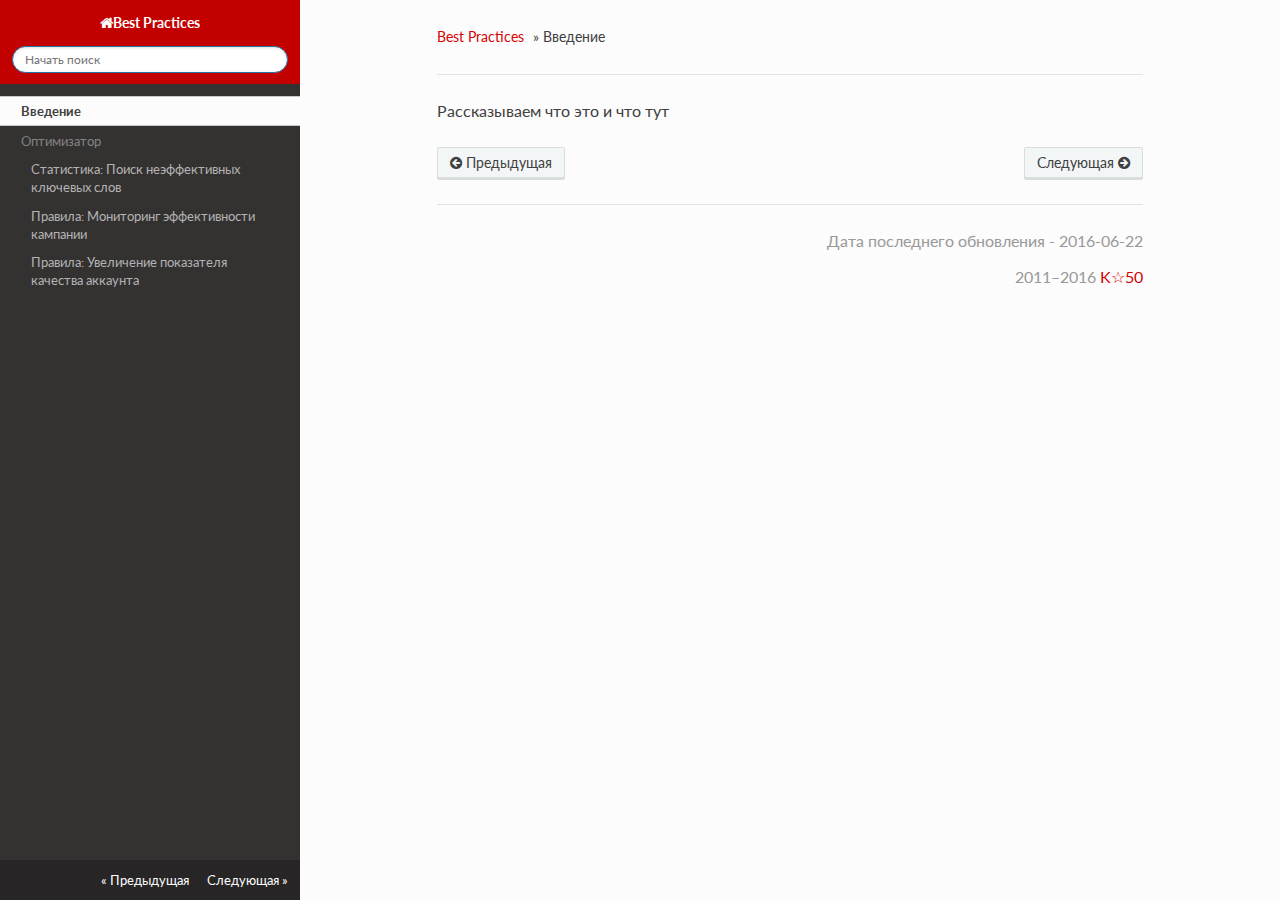
==== site/best-practices/index.html @ 992d9d50 "bp" ====
<!DOCTYPE html>
<!--[if IE 8]><html class="no-js lt-ie9" lang="en" > <![endif]-->
<!--[if gt IE 8]><!--> <html class="no-js" lang="en" > <!--<![endif]-->
<head>
  <meta name="google-site-verification" content="T2KxAX2AczTE-InwHcTK-odclFEfghlVAjvU1z3jCWg" />
  <meta name="theme-color" content="#c20000">
  <meta name="msapplication-navbutton-color" content="#c20000">
  <meta name="apple-mobile-web-app-status-bar-style" content="#c20000">
  <meta charset="utf-8">
  <meta name="viewport" content="width=device-width, initial-scale=1.0">
  
  <title>Best Practices - Введение</title>
  

  <link rel="shortcut icon" href="../img/favicon.ico">

  
  <link href='https://fonts.googleapis.com/css?family=Lato:400,700|Roboto+Slab:400,700|Inconsolata:400,700' rel='stylesheet' type='text/css'>

  <link rel="stylesheet" href="../css/theme.css" type="text/css" />
  <link rel="stylesheet" href="../css/theme_extra.css" type="text/css" />
  <link rel="stylesheet" href="../css/highlight.css">

  
  <script>
    // Current page data
    var mkdocs_page_name = "best-practices||Введение";
  </script>
  
  <script src="../js/jquery-2.1.1.min.js"></script>
  <script src="../js/modernizr-2.8.3.min.js"></script>
  <script type="text/javascript" src="../js/highlight.pack.js"></script>
  <script src="../js/theme.js"></script> 

 
</head>

<body class="wy-body-for-nav" role="document">
<noscript><iframe src="//www.googletagmanager.com/ns.html?id=GTM-TRCLJ2"
height="0" width="0" style="display:none;visibility:hidden"></iframe></noscript>
<script>(function(w,d,s,l,i){w[l]=w[l]||[];w[l].push({'gtm.start':
new Date().getTime(),event:'gtm.js'});var f=d.getElementsByTagName(s)[0],
j=d.createElement(s),dl=l!='dataLayer'?'&l='+l:'';j.async=true;j.src=
'//www.googletagmanager.com/gtm.js?id='+i+dl;f.parentNode.insertBefore(j,f);
})(window,document,'script','dataLayer','GTM-TRCLJ2');</script>
  <div class="wy-grid-for-nav">

    
    <nav data-toggle="wy-nav-shift" class="wy-nav-side stickynav">
      <div class="wy-side-nav-search">
        
           
           <a href="/best-practices/" class="icon icon-home">Best Practices</a>
           
        
        <div role="search">
  <form id ="rtd-search-form" class="wy-form" action="../search.html" method="get">
    <input type="text" name="q" placeholder="Начать поиск" />
  </form>
</div>
      </div>

      <div class="wy-menu wy-menu-vertical" data-spy="affix" role="navigation" aria-label="main navigation">
        <ul class="current">
          
            <li>


<li>
          
            <li>


<li>
          
            <li>


<li>
          
            <li>


<li>
          
            <li>


<li>
          
            <li>


<li>
          
            <li>


<li>
          
            <li>


<li>
          
            <li>


<li>
          
            <li>


<li>
          
            <li>


<li>
          
            <li>


<li>
          
            <li>


<li>
          
            <li>


<li>
          
            <li>


<li>
          
            <li>


<li>
          
            <li>


<li>
          
            <li>


<li>
          
            <li>


<li>
          
            <li>


<li>
          
            <li>


<li>
          
            <li>


<li>
          
            <li>


<li>
          
            <li>



    <li class="toctree-l1 current">

        <a class="current" href="./">Введение</a>
        
            <ul>
            
            </ul>
        
    </li>


<li>
          
            <li>



    <ul class="subnav">
    <li><span>Оптимизатор</span></li>

        
            



    <li class="toctree-l1 ">

        <a class="" href="optimisator/neeffektivnye-klyuchevye-slova/">Статистика: Поиск неэффективных ключевых слов</a>
        
    </li>



        
            



    <li class="toctree-l1 ">

        <a class="" href="optimisator/monitoring-effektivnosti/">Правила: Мониторинг эффективности кампании</a>
        
    </li>



        
            



    <li class="toctree-l1 ">

        <a class="" href="optimisator/uvelicheniya-pk-akkaunta/">Правила: Увеличение показателя качества аккаунта</a>
        
    </li>



        
    </ul>


<li>
          
        </ul>
      </div>
      &nbsp;
    </nav>

    <section data-toggle="wy-nav-shift" class="wy-nav-content-wrap">

      
      <nav class="wy-nav-top" role="navigation" aria-label="top navigation">
        <i data-toggle="wy-nav-top" class="fa fa-bars"></i>
        
          
          <a href="/best-practices/">Best Practices</a>
          
        
      </nav>

      
      <div class="wy-nav-content">
        <div class="rst-content">
          <div role="navigation" aria-label="breadcrumbs navigation">
  <ul class="wy-breadcrumbs">
    
      
      <li><a href="/best-practices/">Best Practices</a> &raquo;</li>
      
    
    
      
    
    <li>Введение</li>
    <li class="wy-breadcrumbs-aside">
      
    </li>
  </ul>
  <hr/>
</div>
          <div role="main">
            <div class="section">
              
                <p>Рассказываем что это и что тут</p>
              
            </div>
          </div>
          <footer>
  
    <div class="rst-footer-buttons" role="navigation" aria-label="footer navigation">
      
        <a href="optimisator/neeffektivnye-klyuchevye-slova/" class="btn btn-neutral float-right" title="Статистика: Поиск неэффективных ключевых слов"/>Следующая <span class="icon icon-circle-arrow-right"></span></a>
      
      
        <a href="../generator/faq/" class="btn btn-neutral" title="Часто задаваемые вопросы"><span class="icon icon-circle-arrow-left"></span> Предыдущая</a>
      
    </div>
  

  <hr/>

  <div role="contentinfo" class="contentinfo">
    <!-- Copyright etc -->
    <p>Дата последнего обновления - 2016-06-22</p>
    <p>2011–2016 <a href="http://k50.ru" target="_blank">K☆50</a></p>
  </div>

</footer>
	  
        </div>
      </div>

    </section>

  </div>

<div class="rst-versions" role="note" style="cursor: pointer">
    <span class="rst-current-version" data-toggle="rst-current-version">
      
      
        <span><a href="../generator/faq/" style="color: #fcfcfc;">&laquo; Предыдущая</a></span>
      
      
        <span style="margin-left: 15px"><a href="optimisator/neeffektivnye-klyuchevye-slova/" style="color: #fcfcfc">Следующая &raquo;</a></span>
      
    </span>
</div>

</body>
</html>
---- site/css/theme.css ----
/*
 * This file is copied from the upstream ReadTheDocs Sphinx
 * theme. To aid upgradability this file should *not* be edited.
 * modifications we need should be included in theme_extra.css.
 *
 * https://github.com/rtfd/readthedocs.org/blob/master/media/css/sphinx_rtd_theme.css
 */

*{-webkit-box-sizing:border-box;-moz-box-sizing:border-box;box-sizing:border-box}article,aside,details,figcaption,figure,footer,header,hgroup,nav,section{display:block}audio,canvas,video{display:inline-block;*display:inline;*zoom:1}audio:not([controls]){display:none}[hidden]{display:none}*{-webkit-box-sizing:border-box;-moz-box-sizing:border-box;box-sizing:border-box}html{font-size:100%;-webkit-text-size-adjust:100%;-ms-text-size-adjust:100%}body{margin:0}a:hover,a:active{outline:0}abbr[title]{border-bottom:1px dotted}b,strong{font-weight:bold}blockquote{margin:0}dfn{font-style:italic}ins{background:#ff9;color:#000;text-decoration:none}mark{background:#ff0;color:#000;font-style:italic;font-weight:bold}pre,code,.rst-content tt,kbd,samp{font-family:monospace,serif;_font-family:"courier new",monospace;font-size:1em}pre{white-space:pre}q{quotes:none}q:before,q:after{content:"";content:none}small{font-size:85%}sub,sup{font-size:75%;line-height:0;position:relative;vertical-align:baseline}sup{top:-0.5em}sub{bottom:-0.25em}ul,ol,dl{margin:0;padding:0;list-style:none;list-style-image:none}li{list-style:none}dd{margin:0}img{border:0;-ms-interpolation-mode:bicubic;vertical-align:middle;max-width:100%}svg:not(:root){overflow:hidden}figure{margin:0}form{margin:0}fieldset{border:0;margin:0;padding:0}label{cursor:pointer}legend{border:0;*margin-left:-7px;padding:0;white-space:normal}button,input,select,textarea{font-size:100%;margin:0;vertical-align:baseline;*vertical-align:middle}button,input{line-height:normal}button,input[type="button"],input[type="reset"],input[type="submit"]{cursor:pointer;-webkit-appearance:button;*overflow:visible}button[disabled],input[disabled]{cursor:default}input[type="checkbox"],input[type="radio"]{box-sizing:border-box;padding:0;*width:13px;*height:13px}input[type="search"]{-webkit-appearance:textfield;-moz-box-sizing:content-box;-webkit-box-sizing:content-box;box-sizing:content-box}input[type="search"]::-webkit-search-decoration,input[type="search"]::-webkit-search-cancel-button{-webkit-appearance:none}button::-moz-focus-inner,input::-moz-focus-inner{border:0;padding:0}textarea{overflow:auto;vertical-align:top;resize:vertical}table{border-collapse:collapse;border-spacing:0}td{vertical-align:top}.chromeframe{margin:0.2em 0;background:#ccc;color:#000;padding:0.2em 0}.ir{display:block;border:0;text-indent:-999em;overflow:hidden;background-color:transparent;background-repeat:no-repeat;text-align:left;direction:ltr;*line-height:0}.ir br{display:none}.hidden{display:none !important;visibility:hidden}.visuallyhidden{border:0;clip:rect(0 0 0 0);height:1px;margin:-1px;overflow:hidden;padding:0;position:absolute;width:1px}.visuallyhidden.focusable:active,.visuallyhidden.focusable:focus{clip:auto;height:auto;margin:0;overflow:visible;position:static;width:auto}.invisible{visibility:hidden}.relative{position:relative}big,small{font-size:100%}@media print{html,body,section{background:none !important}*{box-shadow:none !important;text-shadow:none !important;filter:none !important;-ms-filter:none !important}a,a:visited{text-decoration:underline}.ir a:after,a[href^="javascript:"]:after,a[href^="#"]:after{content:""}pre,blockquote{page-break-inside:avoid}thead{display:table-header-group}tr,img{page-break-inside:avoid}img{max-width:100% !important}@page{margin:0.5cm}p,h2,h3{orphans:3;widows:3}h2,h3{page-break-after:avoid}}.fa:before,.rst-content .admonition-title:before,.rst-content h1 .headerlink:before,.rst-content h2 .headerlink:before,.rst-content h3 .headerlink:before,.rst-content h4 .headerlink:before,.rst-content h5 .headerlink:before,.rst-content h6 .headerlink:before,.rst-content dl dt .headerlink:before,.icon:before,.wy-dropdown .caret:before,.wy-inline-validate.wy-inline-validate-success .wy-input-context:before,.wy-inline-validate.wy-inline-validate-danger .wy-input-context:before,.wy-inline-validate.wy-inline-validate-warning .wy-input-context:before,.wy-inline-validate.wy-inline-validate-info .wy-input-context:before,.wy-alert,.rst-content .note,.rst-content .attention,.rst-content .caution,.rst-content .danger,.rst-content .error,.rst-content .hint,.rst-content .important,.rst-content .tip,.rst-content .warning,.rst-content .seealso,.rst-content .admonition-todo,.btn,input[type="text"],input[type="password"],input[type="email"],input[type="url"],input[type="date"],input[type="month"],input[type="time"],input[type="datetime"],input[type="datetime-local"],input[type="week"],input[type="number"],input[type="search"],input[type="tel"],input[type="color"],select,textarea,.wy-menu-vertical li.on a,.wy-menu-vertical li.current>a,.wy-side-nav-search>a,.wy-side-nav-search .wy-dropdown>a,.wy-nav-top a{-webkit-font-smoothing:antialiased}.clearfix{*zoom:1}.clearfix:before,.clearfix:after{display:table;content:""}.clearfix:after{clear:both}/*!
 *  Font Awesome 4.1.0 by @davegandy - http://fontawesome.io - @fontawesome
 *  License - http://fontawesome.io/license (Font: SIL OFL 1.1, CSS: MIT License)
 */@font-face{font-family:'FontAwesome';src:url("../fonts/fontawesome-webfont.eot?v=4.1.0");src:url("../fonts/fontawesome-webfont.eot?#iefix&v=4.1.0") format("embedded-opentype"),url("../fonts/fontawesome-webfont.woff?v=4.1.0") format("woff"),url("../fonts/fontawesome-webfont.ttf?v=4.1.0") format("truetype"),url("../fonts/fontawesome-webfont.svg?v=4.1.0#fontawesomeregular") format("svg");font-weight:normal;font-style:normal}.fa,.rst-content .admonition-title,.rst-content h1 .headerlink,.rst-content h2 .headerlink,.rst-content h3 .headerlink,.rst-content h4 .headerlink,.rst-content h5 .headerlink,.rst-content h6 .headerlink,.rst-content dl dt .headerlink,.icon{display:inline-block;font-family:FontAwesome;font-style:normal;font-weight:normal;line-height:1;-webkit-font-smoothing:antialiased;-moz-osx-font-smoothing:grayscale}.fa-lg{font-size:1.33333em;line-height:0.75em;vertical-align:-15%}.fa-2x{font-size:2em}.fa-3x{font-size:3em}.fa-4x{font-size:4em}.fa-5x{font-size:5em}.fa-fw{width:1.28571em;text-align:center}.fa-ul{padding-left:0;margin-left:2.14286em;list-style-type:none}.fa-ul>li{position:relative}.fa-li{position:absolute;left:-2.14286em;width:2.14286em;top:0.14286em;text-align:center}.fa-li.fa-lg{left:-1.85714em}.fa-border{padding:.2em .25em .15em;border:solid 0.08em #eee;border-radius:.1em}.pull-right{float:right}.pull-left{float:left}.fa.pull-left,.rst-content .pull-left.admonition-title,.rst-content h1 .pull-left.headerlink,.rst-content h2 .pull-left.headerlink,.rst-content h3 .pull-left.headerlink,.rst-content h4 .pull-left.headerlink,.rst-content h5 .pull-left.headerlink,.rst-content h6 .pull-left.headerlink,.rst-content dl dt .pull-left.headerlink,.pull-left.icon{margin-right:.3em}.fa.pull-right,.rst-content .pull-right.admonition-title,.rst-content h1 .pull-right.headerlink,.rst-content h2 .pull-right.headerlink,.rst-content h3 .pull-right.headerlink,.rst-content h4 .pull-right.headerlink,.rst-content h5 .pull-right.headerlink,.rst-content h6 .pull-right.headerlink,.rst-content dl dt .pull-right.headerlink,.pull-right.icon{margin-left:.3em}.fa-spin{-webkit-animation:spin 2s infinite linear;-moz-animation:spin 2s infinite linear;-o-animation:spin 2s infinite linear;animation:spin 2s infinite linear}@-moz-keyframes spin{0%{-moz-transform:rotate(0deg)}100%{-moz-transform:rotate(359deg)}}@-webkit-keyframes spin{0%{-webkit-transform:rotate(0deg)}100%{-webkit-transform:rotate(359deg)}}@-o-keyframes spin{0%{-o-transform:rotate(0deg)}100%{-o-transform:rotate(359deg)}}@keyframes spin{0%{-webkit-transform:rotate(0deg);transform:rotate(0deg)}100%{-webkit-transform:rotate(359deg);transform:rotate(359deg)}}.fa-rotate-90{filter:progid:DXImageTransform.Microsoft.BasicImage(rotation=1);-webkit-transform:rotate(90deg);-moz-transform:rotate(90deg);-ms-transform:rotate(90deg);-o-transform:rotate(90deg);transform:rotate(90deg)}.fa-rotate-180{filter:progid:DXImageTransform.Microsoft.BasicImage(rotation=2);-webkit-transform:rotate(180deg);-moz-transform:rotate(180deg);-ms-transform:rotate(180deg);-o-transform:rotate(180deg);transform:rotate(180deg)}.fa-rotate-270{filter:progid:DXImageTransform.Microsoft.BasicImage(rotation=3);-webkit-transform:rotate(270deg);-moz-transform:rotate(270deg);-ms-transform:rotate(270deg);-o-transform:rotate(270deg);transform:rotate(270deg)}.fa-flip-horizontal{filter:progid:DXImageTransform.Microsoft.BasicImage(rotation=0);-webkit-transform:scale(-1, 1);-moz-transform:scale(-1, 1);-ms-transform:scale(-1, 1);-o-transform:scale(-1, 1);transform:scale(-1, 1)}.fa-flip-vertical{filter:progid:DXImageTransform.Microsoft.BasicImage(rotation=2);-webkit-transform:scale(1, -1);-moz-transform:scale(1, -1);-ms-transform:scale(1, -1);-o-transform:scale(1, -1);transform:scale(1, -1)}.fa-stack{position:relative;display:inline-block;width:2em;height:2em;line-height:2em;vertical-align:middle}.fa-stack-1x,.fa-stack-2x{position:absolute;left:0;width:100%;text-align:center}.fa-stack-1x{line-height:inherit}.fa-stack-2x{font-size:2em}.fa-inverse{color:#fff}.fa-glass:before{content:""}.fa-music:before{content:""}.fa-search:before,.icon-search:before{content:""}.fa-envelope-o:before{content:""}.fa-heart:before{content:""}.fa-star:before{content:""}.fa-star-o:before{content:""}.fa-user:before{content:""}.fa-film:before{content:""}.fa-th-large:before{content:""}.fa-th:before{content:""}.fa-th-list:before{content:""}.fa-check:before{content:""}.fa-times:before{content:""}.fa-search-plus:before{content:""}.fa-search-minus:before{content:""}.fa-power-off:before{content:""}.fa-signal:before{content:""}.fa-gear:before,.fa-cog:before{content:""}.fa-trash-o:before{content:""}.fa-home:before,.icon-home:before{content:""}.fa-file-o:before{content:""}.fa-clock-o:before{content:""}.fa-road:before{content:""}.fa-download:before{content:""}.fa-arrow-circle-o-down:before{content:""}.fa-arrow-circle-o-up:before{content:""}.fa-inbox:before{content:""}.fa-play-circle-o:before{content:""}.fa-rotate-right:before,.fa-repeat:before{content:""}.fa-refresh:before{content:""}.fa-list-alt:before{content:""}.fa-lock:before{content:""}.fa-flag:before{content:""}.fa-headphones:before{content:""}.fa-volume-off:before{content:""}.fa-volume-down:before{content:""}.fa-volume-up:before{content:""}.fa-qrcode:before{content:""}.fa-barcode:before{content:""}.fa-tag:before{content:""}.fa-tags:before{content:""}.fa-book:before,.icon-book:before{content:""}.fa-bookmark:before{content:""}.fa-print:before{content:""}.fa-camera:before{content:""}.fa-font:before{content:""}.fa-bold:before{content:""}.fa-italic:before{content:""}.fa-text-height:before{content:""}.fa-text-width:before{content:""}.fa-align-left:before{content:""}.fa-align-center:before{content:""}.fa-align-right:before{content:""}.fa-align-justify:before{content:""}.fa-list:before{content:""}.fa-dedent:before,.fa-outdent:before{content:""}.fa-indent:before{content:""}.fa-video-camera:before{content:""}.fa-photo:before,.fa-image:before,.fa-picture-o:before{content:""}.fa-pencil:before{content:""}.fa-map-marker:before{content:""}.fa-adjust:before{content:""}.fa-tint:before{content:""}.fa-edit:before,.fa-pencil-square-o:before{content:""}.fa-share-square-o:before{content:""}.fa-check-square-o:before{content:""}.fa-arrows:before{content:""}.fa-step-backward:before{content:""}.fa-fast-backward:before{content:""}.fa-backward:before{content:""}.fa-play:before{content:""}.fa-pause:before{content:""}.fa-stop:before{content:""}.fa-forward:before{content:""}.fa-fast-forward:before{content:""}.fa-step-forward:before{content:""}.fa-eject:before{content:""}.fa-chevron-left:before{content:""}.fa-chevron-right:before{content:""}.fa-plus-circle:before{content:""}.fa-minus-circle:before{content:""}.fa-times-circle:before,.wy-inline-validate.wy-inline-validate-danger .wy-input-context:before{content:""}.fa-check-circle:before,.wy-inline-validate.wy-inline-validate-success .wy-input-context:before{content:""}.fa-question-circle:before{content:""}.fa-info-circle:before{content:""}.fa-crosshairs:before{content:""}.fa-times-circle-o:before{content:""}.fa-check-circle-o:before{content:""}.fa-ban:before{content:""}.fa-arrow-left:before{content:""}.fa-arrow-right:before{content:""}.fa-arrow-up:before{content:""}.fa-arrow-down:before{content:""}.fa-mail-forward:before,.fa-share:before{content:""}.fa-expand:before{content:""}.fa-compress:before{content:""}.fa-plus:before{content:""}.fa-minus:before{content:""}.fa-asterisk:before{content:""}.fa-exclamation-circle:before,.wy-inline-validate.wy-inline-validate-warning .wy-input-context:before,.wy-inline-validate.wy-inline-validate-info .wy-input-context:before,.rst-content .admonition-title:before{content:""}.fa-gift:before{content:""}.fa-leaf:before{content:""}.fa-fire:before,.icon-fire:before{content:""}.fa-eye:before{content:""}.fa-eye-slash:before{content:""}.fa-warning:before,.fa-exclamation-triangle:before{content:""}.fa-plane:before{content:""}.fa-calendar:before{content:""}.fa-random:before{content:""}.fa-comment:before{content:""}.fa-magnet:before{content:""}.fa-chevron-up:before{content:""}.fa-chevron-down:before{content:""}.fa-retweet:before{content:""}.fa-shopping-cart:before{content:""}.fa-folder:before{content:""}.fa-folder-open:before{content:""}.fa-arrows-v:before{content:""}.fa-arrows-h:before{content:""}.fa-bar-chart-o:before{content:""}.fa-twitter-square:before{content:""}.fa-facebook-square:before{content:""}.fa-camera-retro:before{content:""}.fa-key:before{content:""}.fa-gears:before,.fa-cogs:before{content:""}.fa-comments:before{content:""}.fa-thumbs-o-up:before{content:""}.fa-thumbs-o-down:before{content:""}.fa-star-half:before{content:""}.fa-heart-o:before{content:""}.fa-sign-out:before{content:""}.fa-linkedin-square:before{content:""}.fa-thumb-tack:before{content:""}.fa-external-link:before{content:""}.fa-sign-in:before{content:""}.fa-trophy:before{content:""}.fa-github-square:before{content:""}.fa-upload:before{content:""}.fa-lemon-o:before{content:""}.fa-phone:before{content:""}.fa-square-o:before{content:""}.fa-bookmark-o:before{content:""}.fa-phone-square:before{content:""}.fa-twitter:before{content:""}.fa-facebook:before{content:""}.fa-github:before,.icon-github:before{content:""}.fa-unlock:before{content:""}.fa-credit-card:before{content:""}.fa-rss:before{content:""}.fa-hdd-o:before{content:""}.fa-bullhorn:before{content:""}.fa-bell:before{content:""}.fa-certificate:before{content:""}.fa-hand-o-right:before{content:""}.fa-hand-o-left:before{content:""}.fa-hand-o-up:before{content:""}.fa-hand-o-down:before{content:""}.fa-arrow-circle-left:before,.icon-circle-arrow-left:before{content:""}.fa-arrow-circle-right:before,.icon-circle-arrow-right:before{content:""}.fa-arrow-circle-up:before{content:""}.fa-arrow-circle-down:before{content:""}.fa-globe:before{content:""}.fa-wrench:before{content:""}.fa-tasks:before{content:""}.fa-filter:before{content:""}.fa-briefcase:before{content:""}.fa-arrows-alt:before{content:""}.fa-group:before,.fa-users:before{content:""}.fa-chain:before,.fa-link:before,.icon-link:before{content:""}.fa-cloud:before{content:""}.fa-flask:before{content:""}.fa-cut:before,.fa-scissors:before{content:""}.fa-copy:before,.fa-files-o:before{content:""}.fa-paperclip:before{content:""}.fa-save:before,.fa-floppy-o:before{content:""}.fa-square:before{content:""}.fa-navicon:before,.fa-reorder:before,.fa-bars:before{content:""}.fa-list-ul:before{content:""}.fa-list-ol:before{content:""}.fa-strikethrough:before{content:""}.fa-underline:before{content:""}.fa-table:before{content:""}.fa-magic:before{content:""}.fa-truck:before{content:""}.fa-pinterest:before{content:""}.fa-pinterest-square:before{content:""}.fa-google-plus-square:before{content:""}.fa-google-plus:before{content:""}.fa-money:before{content:""}.fa-caret-down:before,.wy-dropdown .caret:before,.icon-caret-down:before{content:""}.fa-caret-up:before{content:""}.fa-caret-left:before{content:""}.fa-caret-right:before{content:""}.fa-columns:before{content:""}.fa-unsorted:before,.fa-sort:before{content:""}.fa-sort-down:before,.fa-sort-desc:before{content:""}.fa-sort-up:before,.fa-sort-asc:before{content:""}.fa-envelope:before{content:""}.fa-linkedin:before{content:""}.fa-rotate-left:before,.fa-undo:before{content:""}.fa-legal:before,.fa-gavel:before{content:""}.fa-dashboard:before,.fa-tachometer:before{content:""}.fa-comment-o:before{content:""}.fa-comments-o:before{content:""}.fa-flash:before,.fa-bolt:before{content:""}.fa-sitemap:before{content:""}.fa-umbrella:before{content:""}.fa-paste:before,.fa-clipboard:before{content:""}.fa-lightbulb-o:before{content:""}.fa-exchange:before{content:""}.fa-cloud-download:before{content:""}.fa-cloud-upload:before{content:""}.fa-user-md:before{content:""}.fa-stethoscope:before{content:""}.fa-suitcase:before{content:""}.fa-bell-o:before{content:""}.fa-coffee:before{content:""}.fa-cutlery:before{content:""}.fa-file-text-o:before{content:""}.fa-building-o:before{content:""}.fa-hospital-o:before{content:""}.fa-ambulance:before{content:""}.fa-medkit:before{content:""}.fa-fighter-jet:before{content:""}.fa-beer:before{content:""}.fa-h-square:before{content:""}.fa-plus-square:before{content:""}.fa-angle-double-left:before{content:""}.fa-angle-double-right:before{content:""}.fa-angle-double-up:before{content:""}.fa-angle-double-down:before{content:""}.fa-angle-left:before{content:""}.fa-angle-right:before{content:""}.fa-angle-up:before{content:""}.fa-angle-down:before{content:""}.fa-desktop:before{content:""}.fa-laptop:before{content:""}.fa-tablet:before{content:""}.fa-mobile-phone:before,.fa-mobile:before{content:""}.fa-circle-o:before{content:""}.fa-quote-left:before{content:""}.fa-quote-right:before{content:""}.fa-spinner:before{content:""}.fa-circle:before{content:""}.fa-mail-reply:before,.fa-reply:before{content:""}.fa-github-alt:before{content:""}.fa-folder-o:before{content:""}.fa-folder-open-o:before{content:""}.fa-smile-o:before{content:""}.fa-frown-o:before{content:""}.fa-meh-o:before{content:""}.fa-gamepad:before{content:""}.fa-keyboard-o:before{content:""}.fa-flag-o:before{content:""}.fa-flag-checkered:before{content:""}.fa-terminal:before{content:""}.fa-code:before{content:""}.fa-mail-reply-all:before,.fa-reply-all:before{content:""}.fa-star-half-empty:before,.fa-star-half-full:before,.fa-star-half-o:before{content:""}.fa-location-arrow:before{content:""}.fa-crop:before{content:""}.fa-code-fork:before{content:""}.fa-unlink:before,.fa-chain-broken:before{content:""}.fa-question:before{content:""}.fa-info:before{content:""}.fa-exclamation:before{content:""}.fa-superscript:before{content:""}.fa-subscript:before{content:""}.fa-eraser:before{content:""}.fa-puzzle-piece:before{content:""}.fa-microphone:before{content:""}.fa-microphone-slash:before{content:""}.fa-shield:before{content:""}.fa-calendar-o:before{content:""}.fa-fire-extinguisher:before{content:""}.fa-rocket:before{content:""}.fa-maxcdn:before{content:""}.fa-chevron-circle-left:before{content:""}.fa-chevron-circle-right:before{content:""}.fa-chevron-circle-up:before{content:""}.fa-chevron-circle-down:before{content:""}.fa-html5:before{content:""}.fa-css3:before{content:""}.fa-anchor:before{content:""}.fa-unlock-alt:before{content:""}.fa-bullseye:before{content:""}.fa-ellipsis-h:before{content:""}.fa-ellipsis-v:before{content:""}.fa-rss-square:before{content:""}.fa-play-circle:before{content:""}.fa-ticket:before{content:""}.fa-minus-square:before{content:""}.fa-minus-square-o:before{content:""}.fa-level-up:before{content:""}.fa-level-down:before{content:""}.fa-check-square:before{content:""}.fa-pencil-square:before{content:""}.fa-external-link-square:before{content:""}.fa-share-square:before{content:""}.fa-compass:before{content:""}.fa-toggle-down:before,.fa-caret-square-o-down:before{content:""}.fa-toggle-up:before,.fa-caret-square-o-up:before{content:""}.fa-toggle-right:before,.fa-caret-square-o-right:before{content:""}.fa-euro:before,.fa-eur:before{content:""}.fa-gbp:before{content:""}.fa-dollar:before,.fa-usd:before{content:""}.fa-rupee:before,.fa-inr:before{content:""}.fa-cny:before,.fa-rmb:before,.fa-yen:before,.fa-jpy:before{content:""}.fa-ruble:before,.fa-rouble:before,.fa-rub:before{content:""}.fa-won:before,.fa-krw:before{content:""}.fa-bitcoin:before,.fa-btc:before{content:""}.fa-file:before{content:""}.fa-file-text:before{content:""}.fa-sort-alpha-asc:before{content:""}.fa-sort-alpha-desc:before{content:""}.fa-sort-amount-asc:before{content:""}.fa-sort-amount-desc:before{content:""}.fa-sort-numeric-asc:before{content:""}.fa-sort-numeric-desc:before{content:""}.fa-thumbs-up:before{content:""}.fa-thumbs-down:before{content:""}.fa-youtube-square:before{content:""}.fa-youtube:before{content:""}.fa-xing:before{content:""}.fa-xing-square:before{content:""}.fa-youtube-play:before{content:""}.fa-dropbox:before{content:""}.fa-stack-overflow:before{content:""}.fa-instagram:before{content:""}.fa-flickr:before{content:""}.fa-adn:before{content:""}.fa-bitbucket:before,.icon-bitbucket:before{content:""}.fa-bitbucket-square:before{content:""}.fa-tumblr:before{content:""}.fa-tumblr-square:before{content:""}.fa-long-arrow-down:before{content:""}.fa-long-arrow-up:before{content:""}.fa-long-arrow-left:before{content:""}.fa-long-arrow-right:before{content:""}.fa-apple:before{content:""}.fa-windows:before{content:""}.fa-android:before{content:""}.fa-linux:before{content:""}.fa-dribbble:before{content:""}.fa-skype:before{content:""}.fa-foursquare:before{content:""}.fa-trello:before{content:""}.fa-female:before{content:""}.fa-male:before{content:""}.fa-gittip:before{content:""}.fa-sun-o:before{content:""}.fa-moon-o:before{content:""}.fa-archive:before{content:""}.fa-bug:before{content:""}.fa-vk:before{content:""}.fa-weibo:before{content:""}.fa-renren:before{content:""}.fa-pagelines:before{content:""}.fa-stack-exchange:before{content:""}.fa-arrow-circle-o-right:before{content:""}.fa-arrow-circle-o-left:before{content:""}.fa-toggle-left:before,.fa-caret-square-o-left:before{content:""}.fa-dot-circle-o:before{content:""}.fa-wheelchair:before{content:""}.fa-vimeo-square:before{content:""}.fa-turkish-lira:before,.fa-try:before{content:""}.fa-plus-square-o:before{content:""}.fa-space-shuttle:before{content:""}.fa-slack:before{content:""}.fa-envelope-square:before{content:""}.fa-wordpress:before{content:""}.fa-openid:before{content:""}.fa-institution:before,.fa-bank:before,.fa-university:before{content:""}.fa-mortar-board:before,.fa-graduation-cap:before{content:""}.fa-yahoo:before{content:""}.fa-google:before{content:""}.fa-reddit:before{content:""}.fa-reddit-square:before{content:""}.fa-stumbleupon-circle:before{content:""}.fa-stumbleupon:before{content:""}.fa-delicious:before{content:""}.fa-digg:before{content:""}.fa-pied-piper-square:before,.fa-pied-piper:before{content:""}.fa-pied-piper-alt:before{content:""}.fa-drupal:before{content:""}.fa-joomla:before{content:""}.fa-language:before{content:""}.fa-fax:before{content:""}.fa-building:before{content:""}.fa-child:before{content:""}.fa-paw:before{content:""}.fa-spoon:before{content:""}.fa-cube:before{content:""}.fa-cubes:before{content:""}.fa-behance:before{content:""}.fa-behance-square:before{content:""}.fa-steam:before{content:""}.fa-steam-square:before{content:""}.fa-recycle:before{content:""}.fa-automobile:before,.fa-car:before{content:""}.fa-cab:before,.fa-taxi:before{content:""}.fa-tree:before{content:""}.fa-spotify:before{content:""}.fa-deviantart:before{content:""}.fa-soundcloud:before{content:""}.fa-database:before{content:""}.fa-file-pdf-o:before{content:""}.fa-file-word-o:before{content:""}.fa-file-excel-o:before{content:""}.fa-file-powerpoint-o:before{content:""}.fa-file-photo-o:before,.fa-file-picture-o:before,.fa-file-image-o:before{content:""}.fa-file-zip-o:before,.fa-file-archive-o:before{content:""}.fa-file-sound-o:before,.fa-file-audio-o:before{content:""}.fa-file-movie-o:before,.fa-file-video-o:before{content:""}.fa-file-code-o:before{content:""}.fa-vine:before{content:""}.fa-codepen:before{content:""}.fa-jsfiddle:before{content:""}.fa-life-bouy:before,.fa-life-saver:before,.fa-support:before,.fa-life-ring:before{content:""}.fa-circle-o-notch:before{content:""}.fa-ra:before,.fa-rebel:before{content:""}.fa-ge:before,.fa-empire:before{content:""}.fa-git-square:before{content:""}.fa-git:before{content:""}.fa-hacker-news:before{content:""}.fa-tencent-weibo:before{content:""}.fa-qq:before{content:""}.fa-wechat:before,.fa-weixin:before{content:""}.fa-send:before,.fa-paper-plane:before{content:""}.fa-send-o:before,.fa-paper-plane-o:before{content:""}.fa-history:before{content:""}.fa-circle-thin:before{content:""}.fa-header:before{content:""}.fa-paragraph:before{content:""}.fa-sliders:before{content:""}.fa-share-alt:before{content:""}.fa-share-alt-square:before{content:""}.fa-bomb:before{content:""}.fa,.rst-content .admonition-title,.rst-content h1 .headerlink,.rst-content h2 .headerlink,.rst-content h3 .headerlink,.rst-content h4 .headerlink,.rst-content h5 .headerlink,.rst-content h6 .headerlink,.rst-content dl dt .headerlink,.icon,.wy-dropdown .caret,.wy-inline-validate.wy-inline-validate-success .wy-input-context,.wy-inline-validate.wy-inline-validate-danger .wy-input-context,.wy-inline-validate.wy-inline-validate-warning .wy-input-context,.wy-inline-validate.wy-inline-validate-info .wy-input-context{font-family:inherit}.fa:before,.rst-content .admonition-title:before,.rst-content h1 .headerlink:before,.rst-content h2 .headerlink:before,.rst-content h3 .headerlink:before,.rst-content h4 .headerlink:before,.rst-content h5 .headerlink:before,.rst-content h6 .headerlink:before,.rst-content dl dt .headerlink:before,.icon:before,.wy-dropdown .caret:before,.wy-inline-validate.wy-inline-validate-success .wy-input-context:before,.wy-inline-validate.wy-inline-validate-danger .wy-input-context:before,.wy-inline-validate.wy-inline-validate-warning .wy-input-context:before,.wy-inline-validate.wy-inline-validate-info .wy-input-context:before{font-family:"FontAwesome";display:inline-block;font-style:normal;font-weight:normal;line-height:1;text-decoration:inherit}a .fa,a .rst-content .admonition-title,.rst-content a .admonition-title,a .rst-content h1 .headerlink,.rst-content h1 a .headerlink,a .rst-content h2 .headerlink,.rst-content h2 a .headerlink,a .rst-content h3 .headerlink,.rst-content h3 a .headerlink,a .rst-content h4 .headerlink,.rst-content h4 a .headerlink,a .rst-content h5 .headerlink,.rst-content h5 a .headerlink,a .rst-content h6 .headerlink,.rst-content h6 a .headerlink,a .rst-content dl dt .headerlink,.rst-content dl dt a .headerlink,a .icon{display:inline-block;text-decoration:inherit}.btn .fa,.btn .rst-content .admonition-title,.rst-content .btn .admonition-title,.btn .rst-content h1 .headerlink,.rst-content h1 .btn .headerlink,.btn .rst-content h2 .headerlink,.rst-content h2 .btn .headerlink,.btn .rst-content h3 .headerlink,.rst-content h3 .btn .headerlink,.btn .rst-content h4 .headerlink,.rst-content h4 .btn .headerlink,.btn .rst-content h5 .headerlink,.rst-content h5 .btn .headerlink,.btn .rst-content h6 .headerlink,.rst-content h6 .btn .headerlink,.btn .rst-content dl dt .headerlink,.rst-content dl dt .btn .headerlink,.btn .icon,.nav .fa,.nav .rst-content .admonition-title,.rst-content .nav .admonition-title,.nav .rst-content h1 .headerlink,.rst-content h1 .nav .headerlink,.nav .rst-content h2 .headerlink,.rst-content h2 .nav .headerlink,.nav .rst-content h3 .headerlink,.rst-content h3 .nav .headerlink,.nav .rst-content h4 .headerlink,.rst-content h4 .nav .headerlink,.nav .rst-content h5 .headerlink,.rst-content h5 .nav .headerlink,.nav .rst-content h6 .headerlink,.rst-content h6 .nav .headerlink,.nav .rst-content dl dt .headerlink,.rst-content dl dt .nav .headerlink,.nav .icon{display:inline}.btn .fa.fa-large,.btn .rst-content .fa-large.admonition-title,.rst-content .btn .fa-large.admonition-title,.btn .rst-content h1 .fa-large.headerlink,.rst-content h1 .btn .fa-large.headerlink,.btn .rst-content h2 .fa-large.headerlink,.rst-content h2 .btn .fa-large.headerlink,.btn .rst-content h3 .fa-large.headerlink,.rst-content h3 .btn .fa-large.headerlink,.btn .rst-content h4 .fa-large.headerlink,.rst-content h4 .btn .fa-large.headerlink,.btn .rst-content h5 .fa-large.headerlink,.rst-content h5 .btn .fa-large.headerlink,.btn .rst-content h6 .fa-large.headerlink,.rst-content h6 .btn .fa-large.headerlink,.btn .rst-content dl dt .fa-large.headerlink,.rst-content dl dt .btn .fa-large.headerlink,.btn .fa-large.icon,.nav .fa.fa-large,.nav .rst-content .fa-large.admonition-title,.rst-content .nav .fa-large.admonition-title,.nav .rst-content h1 .fa-large.headerlink,.rst-content h1 .nav .fa-large.headerlink,.nav .rst-content h2 .fa-large.headerlink,.rst-content h2 .nav .fa-large.headerlink,.nav .rst-content h3 .fa-large.headerlink,.rst-content h3 .nav .fa-large.headerlink,.nav .rst-content h4 .fa-large.headerlink,.rst-content h4 .nav .fa-large.headerlink,.nav .rst-content h5 .fa-large.headerlink,.rst-content h5 .nav .fa-large.headerlink,.nav .rst-content h6 .fa-large.headerlink,.rst-content h6 .nav .fa-large.headerlink,.nav .rst-content dl dt .fa-large.headerlink,.rst-content dl dt .nav .fa-large.headerlink,.nav .fa-large.icon{line-height:0.9em}.btn .fa.fa-spin,.btn .rst-content .fa-spin.admonition-title,.rst-content .btn .fa-spin.admonition-title,.btn .rst-content h1 .fa-spin.headerlink,.rst-content h1 .btn .fa-spin.headerlink,.btn .rst-content h2 .fa-spin.headerlink,.rst-content h2 .btn .fa-spin.headerlink,.btn .rst-content h3 .fa-spin.headerlink,.rst-content h3 .btn .fa-spin.headerlink,.btn .rst-content h4 .fa-spin.headerlink,.rst-content h4 .btn .fa-spin.headerlink,.btn .rst-content h5 .fa-spin.headerlink,.rst-content h5 .btn .fa-spin.headerlink,.btn .rst-content h6 .fa-spin.headerlink,.rst-content h6 .btn .fa-spin.headerlink,.btn .rst-content dl dt .fa-spin.headerlink,.rst-content dl dt .btn .fa-spin.headerlink,.btn .fa-spin.icon,.nav .fa.fa-spin,.nav .rst-content .fa-spin.admonition-title,.rst-content .nav .fa-spin.admonition-title,.nav .rst-content h1 .fa-spin.headerlink,.rst-content h1 .nav .fa-spin.headerlink,.nav .rst-content h2 .fa-spin.headerlink,.rst-content h2 .nav .fa-spin.headerlink,.nav .rst-content h3 .fa-spin.headerlink,.rst-content h3 .nav .fa-spin.headerlink,.nav .rst-content h4 .fa-spin.headerlink,.rst-content h4 .nav .fa-spin.headerlink,.nav .rst-content h5 .fa-spin.headerlink,.rst-content h5 .nav .fa-spin.headerlink,.nav .rst-content h6 .fa-spin.headerlink,.rst-content h6 .nav .fa-spin.headerlink,.nav .rst-content dl dt .fa-spin.headerlink,.rst-content dl dt .nav .fa-spin.headerlink,.nav .fa-spin.icon{display:inline-block}.btn.fa:before,.rst-content .btn.admonition-title:before,.rst-content h1 .btn.headerlink:before,.rst-content h2 .btn.headerlink:before,.rst-content h3 .btn.headerlink:before,.rst-content h4 .btn.headerlink:before,.rst-content h5 .btn.headerlink:before,.rst-content h6 .btn.headerlink:before,.rst-content dl dt .btn.headerlink:before,.btn.icon:before{opacity:0.5;-webkit-transition:opacity 0.05s ease-in;-moz-transition:opacity 0.05s ease-in;transition:opacity 0.05s ease-in}.btn.fa:hover:before,.rst-content .btn.admonition-title:hover:before,.rst-content h1 .btn.headerlink:hover:before,.rst-content h2 .btn.headerlink:hover:before,.rst-content h3 .btn.headerlink:hover:before,.rst-content h4 .btn.headerlink:hover:before,.rst-content h5 .btn.headerlink:hover:before,.rst-content h6 .btn.headerlink:hover:before,.rst-content dl dt .btn.headerlink:hover:before,.btn.icon:hover:before{opacity:1}.btn-mini .fa:before,.btn-mini .rst-content .admonition-title:before,.rst-content .btn-mini .admonition-title:before,.btn-mini .rst-content h1 .headerlink:before,.rst-content h1 .btn-mini .headerlink:before,.btn-mini .rst-content h2 .headerlink:before,.rst-content h2 .btn-mini .headerlink:before,.btn-mini .rst-content h3 .headerlink:before,.rst-content h3 .btn-mini .headerlink:before,.btn-mini .rst-content h4 .headerlink:before,.rst-content h4 .btn-mini .headerlink:before,.btn-mini .rst-content h5 .headerlink:before,.rst-content h5 .btn-mini .headerlink:before,.btn-mini .rst-content h6 .headerlink:before,.rst-content h6 .btn-mini .headerlink:before,.btn-mini .rst-content dl dt .headerlink:before,.rst-content dl dt .btn-mini .headerlink:before,.btn-mini .icon:before{font-size:14px;vertical-align:-15%}.wy-alert,.rst-content .note,.rst-content .attention,.rst-content .caution,.rst-content .danger,.rst-content .error,.rst-content .hint,.rst-content .important,.rst-content .tip,.rst-content .warning,.rst-content .seealso,.rst-content .admonition-todo{padding:12px;line-height:24px;margin-bottom:24px;background:#e7f2fa}.wy-alert-title,.rst-content .admonition-title{color:#fff;font-weight:bold;display:block;color:#fff;background:#6ab0de;margin:-12px;padding:6px 12px;margin-bottom:12px}.wy-alert.wy-alert-danger,.rst-content .wy-alert-danger.note,.rst-content .wy-alert-danger.attention,.rst-content .wy-alert-danger.caution,.rst-content .danger,.rst-content .error,.rst-content .wy-alert-danger.hint,.rst-content .wy-alert-danger.important,.rst-content .wy-alert-danger.tip,.rst-content .wy-alert-danger.warning,.rst-content .wy-alert-danger.seealso,.rst-content .wy-alert-danger.admonition-todo{background:#fdf3f2}.wy-alert.wy-alert-danger .wy-alert-title,.rst-content .wy-alert-danger.note .wy-alert-title,.rst-content .wy-alert-danger.attention .wy-alert-title,.rst-content .wy-alert-danger.caution .wy-alert-title,.rst-content .danger .wy-alert-title,.rst-content .error .wy-alert-title,.rst-content .wy-alert-danger.hint .wy-alert-title,.rst-content .wy-alert-danger.important .wy-alert-title,.rst-content .wy-alert-danger.tip .wy-alert-title,.rst-content .wy-alert-danger.warning .wy-alert-title,.rst-content .wy-alert-danger.seealso .wy-alert-title,.rst-content .wy-alert-danger.admonition-todo .wy-alert-title,.wy-alert.wy-alert-danger .rst-content .admonition-title,.rst-content .wy-alert.wy-alert-danger .admonition-title,.rst-content .wy-alert-danger.note .admonition-title,.rst-content .wy-alert-danger.attention .admonition-title,.rst-content .wy-alert-danger.caution .admonition-title,.rst-content .danger .admonition-title,.rst-content .error .admonition-title,.rst-content .wy-alert-danger.hint .admonition-title,.rst-content .wy-alert-danger.important .admonition-title,.rst-content .wy-alert-danger.tip .admonition-title,.rst-content .wy-alert-danger.warning .admonition-title,.rst-content .wy-alert-danger.seealso .admonition-title,.rst-content .wy-alert-danger.admonition-todo .admonition-title{background:#f29f97}.wy-alert.wy-alert-warning,.rst-content .wy-alert-warning.note,.rst-content .attention,.rst-content .caution,.rst-content .wy-alert-warning.danger,.rst-content .wy-alert-warning.error,.rst-content .wy-alert-warning.hint,.rst-content .wy-alert-warning.important,.rst-content .wy-alert-warning.tip,.rst-content .warning,.rst-content .wy-alert-warning.seealso,.rst-content .admonition-todo{background:#ffedcc}.wy-alert.wy-alert-warning .wy-alert-title,.rst-content .wy-alert-warning.note .wy-alert-title,.rst-content .attention .wy-alert-title,.rst-content .caution .wy-alert-title,.rst-content .wy-alert-warning.danger .wy-alert-title,.rst-content .wy-alert-warning.error .wy-alert-title,.rst-content .wy-alert-warning.hint .wy-alert-title,.rst-content .wy-alert-warning.important .wy-alert-title,.rst-content .wy-alert-warning.tip .wy-alert-title,.rst-content .warning .wy-alert-title,.rst-content .wy-alert-warning.seealso .wy-alert-title,.rst-content .admonition-todo .wy-alert-title,.wy-alert.wy-alert-warning .rst-content .admonition-title,.rst-content .wy-alert.wy-alert-warning .admonition-title,.rst-content .wy-alert-warning.note .admonition-title,.rst-content .attention .admonition-title,.rst-content .caution .admonition-title,.rst-content .wy-alert-warning.danger .admonition-title,.rst-content .wy-alert-warning.error .admonition-title,.rst-content .wy-alert-warning.hint .admonition-title,.rst-content .wy-alert-warning.important .admonition-title,.rst-content .wy-alert-warning.tip .admonition-title,.rst-content .warning .admonition-title,.rst-content .wy-alert-warning.seealso .admonition-title,.rst-content .admonition-todo .admonition-title{background:#f0b37e}.wy-alert.wy-alert-info,.rst-content .note,.rst-content .wy-alert-info.attention,.rst-content .wy-alert-info.caution,.rst-content .wy-alert-info.danger,.rst-content .wy-alert-info.error,.rst-content .wy-alert-info.hint,.rst-content .wy-alert-info.important,.rst-content .wy-alert-info.tip,.rst-content .wy-alert-info.warning,.rst-content .seealso,.rst-content .wy-alert-info.admonition-todo{background:#e7f2fa}.wy-alert.wy-alert-info .wy-alert-title,.rst-content .note .wy-alert-title,.rst-content .wy-alert-info.attention .wy-alert-title,.rst-content .wy-alert-info.caution .wy-alert-title,.rst-content .wy-alert-info.danger .wy-alert-title,.rst-content .wy-alert-info.error .wy-alert-title,.rst-content .wy-alert-info.hint .wy-alert-title,.rst-content .wy-alert-info.important .wy-alert-title,.rst-content .wy-alert-info.tip .wy-alert-title,.rst-content .wy-alert-info.warning .wy-alert-title,.rst-content .seealso .wy-alert-title,.rst-content .wy-alert-info.admonition-todo .wy-alert-title,.wy-alert.wy-alert-info .rst-content .admonition-title,.rst-content .wy-alert.wy-alert-info .admonition-title,.rst-content .note .admonition-title,.rst-content .wy-alert-info.attention .admonition-title,.rst-content .wy-alert-info.caution .admonition-title,.rst-content .wy-alert-info.danger .admonition-title,.rst-content .wy-alert-info.error .admonition-title,.rst-content .wy-alert-info.hint .admonition-title,.rst-content .wy-alert-info.important .admonition-title,.rst-content .wy-alert-info.tip .admonition-title,.rst-content .wy-alert-info.warning .admonition-title,.rst-content .seealso .admonition-title,.rst-content .wy-alert-info.admonition-todo .admonition-title{background:#6ab0de}.wy-alert.wy-alert-success,.rst-content .wy-alert-success.note,.rst-content .wy-alert-success.attention,.rst-content .wy-alert-success.caution,.rst-content .wy-alert-success.danger,.rst-content .wy-alert-success.error,.rst-content .hint,.rst-content .important,.rst-content .tip,.rst-content .wy-alert-success.warning,.rst-content .wy-alert-success.seealso,.rst-content .wy-alert-success.admonition-todo{background:#dbfaf4}.wy-alert.wy-alert-success .wy-alert-title,.rst-content .wy-alert-success.note .wy-alert-title,.rst-content .wy-alert-success.attention .wy-alert-title,.rst-content .wy-alert-success.caution .wy-alert-title,.rst-content .wy-alert-success.danger .wy-alert-title,.rst-content .wy-alert-success.error .wy-alert-title,.rst-content .hint .wy-alert-title,.rst-content .important .wy-alert-title,.rst-content .tip .wy-alert-title,.rst-content .wy-alert-success.warning .wy-alert-title,.rst-content .wy-alert-success.seealso .wy-alert-title,.rst-content .wy-alert-success.admonition-todo .wy-alert-title,.wy-alert.wy-alert-success .rst-content .admonition-title,.rst-content .wy-alert.wy-alert-success .admonition-title,.rst-content .wy-alert-success.note .admonition-title,.rst-content .wy-alert-success.attention .admonition-title,.rst-content .wy-alert-success.caution .admonition-title,.rst-content .wy-alert-success.danger .admonition-title,.rst-content .wy-alert-success.error .admonition-title,.rst-content .hint .admonition-title,.rst-content .important .admonition-title,.rst-content .tip .admonition-title,.rst-content .wy-alert-success.warning .admonition-title,.rst-content .wy-alert-success.seealso .admonition-title,.rst-content .wy-alert-success.admonition-todo .admonition-title{background:#1abc9c}.wy-alert.wy-alert-neutral,.rst-content .wy-alert-neutral.note,.rst-content .wy-alert-neutral.attention,.rst-content .wy-alert-neutral.caution,.rst-content .wy-alert-neutral.danger,.rst-content .wy-alert-neutral.error,.rst-content .wy-alert-neutral.hint,.rst-content .wy-alert-neutral.important,.rst-content .wy-alert-neutral.tip,.rst-content .wy-alert-neutral.warning,.rst-content .wy-alert-neutral.seealso,.rst-content .wy-alert-neutral.admonition-todo{background:#f3f6f6}.wy-alert.wy-alert-neutral .wy-alert-title,.rst-content .wy-alert-neutral.note .wy-alert-title,.rst-content .wy-alert-neutral.attention .wy-alert-title,.rst-content .wy-alert-neutral.caution .wy-alert-title,.rst-content .wy-alert-neutral.danger .wy-alert-title,.rst-content .wy-alert-neutral.error .wy-alert-title,.rst-content .wy-alert-neutral.hint .wy-alert-title,.rst-content .wy-alert-neutral.important .wy-alert-title,.rst-content .wy-alert-neutral.tip .wy-alert-title,.rst-content .wy-alert-neutral.warning .wy-alert-title,.rst-content .wy-alert-neutral.seealso .wy-alert-title,.rst-content .wy-alert-neutral.admonition-todo .wy-alert-title,.wy-alert.wy-alert-neutral .rst-content .admonition-title,.rst-content .wy-alert.wy-alert-neutral .admonition-title,.rst-content .wy-alert-neutral.note .admonition-title,.rst-content .wy-alert-neutral.attention .admonition-title,.rst-content .wy-alert-neutral.caution .admonition-title,.rst-content .wy-alert-neutral.danger .admonition-title,.rst-content .wy-alert-neutral.error .admonition-title,.rst-content .wy-alert-neutral.hint .admonition-title,.rst-content .wy-alert-neutral.important .admonition-title,.rst-content .wy-alert-neutral.tip .admonition-title,.rst-content .wy-alert-neutral.warning .admonition-title,.rst-content .wy-alert-neutral.seealso .admonition-title,.rst-content .wy-alert-neutral.admonition-todo .admonition-title{color:#404040;background:#e1e4e5}.wy-alert.wy-alert-neutral a,.rst-content .wy-alert-neutral.note a,.rst-content .wy-alert-neutral.attention a,.rst-content .wy-alert-neutral.caution a,.rst-content .wy-alert-neutral.danger a,.rst-content .wy-alert-neutral.error a,.rst-content .wy-alert-neutral.hint a,.rst-content .wy-alert-neutral.important a,.rst-content .wy-alert-neutral.tip a,.rst-content .wy-alert-neutral.warning a,.rst-content .wy-alert-neutral.seealso a,.rst-content .wy-alert-neutral.admonition-todo a{color:#d60000}.wy-alert p:last-child,.rst-content .note p:last-child,.rst-content .attention p:last-child,.rst-content .caution p:last-child,.rst-content .danger p:last-child,.rst-content .error p:last-child,.rst-content .hint p:last-child,.rst-content .important p:last-child,.rst-content .tip p:last-child,.rst-content .warning p:last-child,.rst-content .seealso p:last-child,.rst-content .admonition-todo p:last-child{margin-bottom:0}.wy-tray-container{position:fixed;bottom:0px;left:0;z-index:600}.wy-tray-container li{display:block;width:300px;background:transparent;color:#fff;text-align:center;box-shadow:0 5px 5px 0 rgba(0,0,0,0.1);padding:0 24px;min-width:20%;opacity:0;height:0;line-height:56px;overflow:hidden;-webkit-transition:all 0.3s ease-in;-moz-transition:all 0.3s ease-in;transition:all 0.3s ease-in}.wy-tray-container li.wy-tray-item-success{background:#27AE60}.wy-tray-container li.wy-tray-item-info{background:#d60000}.wy-tray-container li.wy-tray-item-warning{background:#E67E22}.wy-tray-container li.wy-tray-item-danger{background:#E74C3C}.wy-tray-container li.on{opacity:1;height:56px}@media screen and (max-width: 768px){.wy-tray-container{bottom:auto;top:0;width:100%}.wy-tray-container li{width:100%}}button{font-size:100%;margin:0;vertical-align:baseline;*vertical-align:middle;cursor:pointer;line-height:normal;-webkit-appearance:button;*overflow:visible}button::-moz-focus-inner,input::-moz-focus-inner{border:0;padding:0}button[disabled]{cursor:default}.btn{display:inline-block;border-radius:2px;line-height:normal;white-space:nowrap;text-align:center;cursor:pointer;font-size:100%;padding:6px 12px 8px 12px;color:#fff;border:1px solid rgba(0,0,0,0.1);background-color:#27AE60;text-decoration:none;font-weight:normal;font-family:"Lato","proxima-nova","Helvetica Neue",Arial,sans-serif;box-shadow:0px 1px 2px -1px rgba(255,255,255,0.5) inset,0px -2px 0px 0px rgba(0,0,0,0.1) inset;outline-none:false;vertical-align:middle;*display:inline;zoom:1;-webkit-user-drag:none;-webkit-user-select:none;-moz-user-select:none;-ms-user-select:none;user-select:none;-webkit-transition:all 0.1s linear;-moz-transition:all 0.1s linear;transition:all 0.1s linear}.btn-hover{background:#2e8ece;color:#fff}.btn:hover{background:#2cc36b;color:#fff}.btn:focus{background:#2cc36b;outline:0}.btn:active{box-shadow:0px -1px 0px 0px rgba(0,0,0,0.05) inset,0px 2px 0px 0px rgba(0,0,0,0.1) inset;padding:8px 12px 6px 12px}.btn:visited{color:#fff}.btn:disabled{background-image:none;filter:progid:DXImageTransform.Microsoft.gradient(enabled = false);filter:alpha(opacity=40);opacity:0.4;cursor:not-allowed;box-shadow:none}.btn-disabled{background-image:none;filter:progid:DXImageTransform.Microsoft.gradient(enabled = false);filter:alpha(opacity=40);opacity:0.4;cursor:not-allowed;box-shadow:none}.btn-disabled:hover,.btn-disabled:focus,.btn-disabled:active{background-image:none;filter:progid:DXImageTransform.Microsoft.gradient(enabled = false);filter:alpha(opacity=40);opacity:0.4;cursor:not-allowed;box-shadow:none}.btn::-moz-focus-inner{padding:0;border:0}.btn-small{font-size:80%}.btn-info{background-color:#d60000 !important}.btn-info:hover{background-color:#2e8ece !important}.btn-neutral{background-color:#f3f6f6 !important;color:#404040 !important}.btn-neutral:hover{background-color:#e5ebeb !important;color:#404040}.btn-neutral:visited{color:#404040 !important}.btn-success{background-color:#27AE60 !important}.btn-success:hover{background-color:#295 !important}.btn-danger{background-color:#E74C3C !important}.btn-danger:hover{background-color:#ea6153 !important}.btn-warning{background-color:#E67E22 !important}.btn-warning:hover{background-color:#e98b39 !important}.btn-invert{background-color:#222}.btn-invert:hover{background-color:#2f2f2f !important}.btn-link{background-color:transparent !important;color:#d60000;box-shadow:none;border-color:transparent !important}.btn-link:hover{background-color:transparent !important;color:#409ad5 !important;box-shadow:none}.btn-link:active{background-color:transparent !important;color:#409ad5 !important;box-shadow:none}.btn-link:visited{color:#9B59B6}.wy-btn-group .btn,.wy-control .btn{vertical-align:middle}.wy-btn-group{margin-bottom:24px;*zoom:1}.wy-btn-group:before,.wy-btn-group:after{display:table;content:""}.wy-btn-group:after{clear:both}.wy-dropdown{position:relative;display:inline-block}.wy-dropdown-menu{position:absolute;left:0;display:none;float:left;top:100%;min-width:100%;background:#fcfcfc;z-index:100;border:solid 1px #cfd7dd;box-shadow:0 2px 2px 0 rgba(0,0,0,0.1);padding:12px}.wy-dropdown-menu>dd>a{display:block;clear:both;color:#404040;white-space:nowrap;font-size:90%;padding:0 12px;cursor:pointer}.wy-dropdown-menu>dd>a:hover{background:#d60000;color:#fff}.wy-dropdown-menu>dd.divider{border-top:solid 1px #cfd7dd;margin:6px 0}.wy-dropdown-menu>dd.search{padding-bottom:12px}.wy-dropdown-menu>dd.search input[type="search"]{width:100%}.wy-dropdown-menu>dd.call-to-action{background:#e3e3e3;text-transform:uppercase;font-weight:500;font-size:80%}.wy-dropdown-menu>dd.call-to-action:hover{background:#e3e3e3}.wy-dropdown-menu>dd.call-to-action .btn{color:#fff}.wy-dropdown.wy-dropdown-up .wy-dropdown-menu{bottom:100%;top:auto;left:auto;right:0}.wy-dropdown.wy-dropdown-bubble .wy-dropdown-menu{background:#fcfcfc;margin-top:2px}.wy-dropdown.wy-dropdown-bubble .wy-dropdown-menu a{padding:6px 12px}.wy-dropdown.wy-dropdown-bubble .wy-dropdown-menu a:hover{background:#d60000;color:#fff}.wy-dropdown.wy-dropdown-left .wy-dropdown-menu{right:0;text-align:right}.wy-dropdown-arrow:before{content:" ";border-bottom:5px solid #f5f5f5;border-left:5px solid transparent;border-right:5px solid transparent;position:absolute;display:block;top:-4px;left:50%;margin-left:-3px}.wy-dropdown-arrow.wy-dropdown-arrow-left:before{left:11px}.wy-form-stacked select{display:block}.wy-form-aligned input,.wy-form-aligned textarea,.wy-form-aligned select,.wy-form-aligned .wy-help-inline,.wy-form-aligned label{display:inline-block;*display:inline;*zoom:1;vertical-align:middle}.wy-form-aligned .wy-control-group>label{display:inline-block;vertical-align:middle;width:10em;margin:6px 12px 0 0;float:left}.wy-form-aligned .wy-control{float:left}.wy-form-aligned .wy-control label{display:block}.wy-form-aligned .wy-control select{margin-top:6px}fieldset{border:0;margin:0;padding:0}legend{display:block;width:100%;border:0;padding:0;white-space:normal;margin-bottom:24px;font-size:150%;*margin-left:-7px}label{display:block;margin:0 0 0.3125em 0;color:#999;font-size:90%}input,select,textarea{font-size:100%;margin:0;vertical-align:baseline;*vertical-align:middle}.wy-control-group{margin-bottom:24px;*zoom:1;max-width:68em;margin-left:auto;margin-right:auto;*zoom:1}.wy-control-group:before,.wy-control-group:after{display:table;content:""}.wy-control-group:after{clear:both}.wy-control-group:before,.wy-control-group:after{display:table;content:""}.wy-control-group:after{clear:both}.wy-control-group.wy-control-group-required>label:after{content:" *";color:#E74C3C}.wy-control-group .wy-form-full,.wy-control-group .wy-form-halves,.wy-control-group .wy-form-thirds{padding-bottom:12px}.wy-control-group .wy-form-full select,.wy-control-group .wy-form-halves select,.wy-control-group .wy-form-thirds select{width:100%}.wy-control-group .wy-form-full input[type="text"],.wy-control-group .wy-form-full input[type="password"],.wy-control-group .wy-form-full input[type="email"],.wy-control-group .wy-form-full input[type="url"],.wy-control-group .wy-form-full input[type="date"],.wy-control-group .wy-form-full input[type="month"],.wy-control-group .wy-form-full input[type="time"],.wy-control-group .wy-form-full input[type="datetime"],.wy-control-group .wy-form-full input[type="datetime-local"],.wy-control-group .wy-form-full input[type="week"],.wy-control-group .wy-form-full input[type="number"],.wy-control-group .wy-form-full input[type="search"],.wy-control-group .wy-form-full input[type="tel"],.wy-control-group .wy-form-full input[type="color"],.wy-control-group .wy-form-halves input[type="text"],.wy-control-group .wy-form-halves input[type="password"],.wy-control-group .wy-form-halves input[type="email"],.wy-control-group .wy-form-halves input[type="url"],.wy-control-group .wy-form-halves input[type="date"],.wy-control-group .wy-form-halves input[type="month"],.wy-control-group .wy-form-halves input[type="time"],.wy-control-group .wy-form-halves input[type="datetime"],.wy-control-group .wy-form-halves input[type="datetime-local"],.wy-control-group .wy-form-halves input[type="week"],.wy-control-group .wy-form-halves input[type="number"],.wy-control-group .wy-form-halves input[type="search"],.wy-control-group .wy-form-halves input[type="tel"],.wy-control-group .wy-form-halves input[type="color"],.wy-control-group .wy-form-thirds input[type="text"],.wy-control-group .wy-form-thirds input[type="password"],.wy-control-group .wy-form-thirds input[type="email"],.wy-control-group .wy-form-thirds input[type="url"],.wy-control-group .wy-form-thirds input[type="date"],.wy-control-group .wy-form-thirds input[type="month"],.wy-control-group .wy-form-thirds input[type="time"],.wy-control-group .wy-form-thirds input[type="datetime"],.wy-control-group .wy-form-thirds input[type="datetime-local"],.wy-control-group .wy-form-thirds input[type="week"],.wy-control-group .wy-form-thirds input[type="number"],.wy-control-group .wy-form-thirds input[type="search"],.wy-control-group .wy-form-thirds input[type="tel"],.wy-control-group .wy-form-thirds input[type="color"]{width:100%}.wy-control-group .wy-form-full{float:left;display:block;margin-right:2.35765%;width:100%;margin-right:0}.wy-control-group .wy-form-full:last-child{margin-right:0}.wy-control-group .wy-form-halves{float:left;display:block;margin-right:2.35765%;width:48.82117%}.wy-control-group .wy-form-halves:last-child{margin-right:0}.wy-control-group .wy-form-halves:nth-of-type(2n){margin-right:0}.wy-control-group .wy-form-halves:nth-of-type(2n+1){clear:left}.wy-control-group .wy-form-thirds{float:left;display:block;margin-right:2.35765%;width:31.76157%}.wy-control-group .wy-form-thirds:last-child{margin-right:0}.wy-control-group .wy-form-thirds:nth-of-type(3n){margin-right:0}.wy-control-group .wy-form-thirds:nth-of-type(3n+1){clear:left}.wy-control-group.wy-control-group-no-input .wy-control{margin:6px 0 0 0;font-size:90%}.wy-control-no-input{display:inline-block;margin:6px 0 0 0;font-size:90%}.wy-control-group.fluid-input input[type="text"],.wy-control-group.fluid-input input[type="password"],.wy-control-group.fluid-input input[type="email"],.wy-control-group.fluid-input input[type="url"],.wy-control-group.fluid-input input[type="date"],.wy-control-group.fluid-input input[type="month"],.wy-control-group.fluid-input input[type="time"],.wy-control-group.fluid-input input[type="datetime"],.wy-control-group.fluid-input input[type="datetime-local"],.wy-control-group.fluid-input input[type="week"],.wy-control-group.fluid-input input[type="number"],.wy-control-group.fluid-input input[type="search"],.wy-control-group.fluid-input input[type="tel"],.wy-control-group.fluid-input input[type="color"]{width:100%}.wy-form-message-inline{display:inline-block;padding-left:0.3em;color:#666;vertical-align:middle;font-size:90%}.wy-form-message{display:block;color:#999;font-size:70%;margin-top:0.3125em;font-style:italic}input{line-height:normal}input[type="button"],input[type="reset"],input[type="submit"]{-webkit-appearance:button;cursor:pointer;font-family:"Lato","proxima-nova","Helvetica Neue",Arial,sans-serif;*overflow:visible}input[type="text"],input[type="password"],input[type="email"],input[type="url"],input[type="date"],input[type="month"],input[type="time"],input[type="datetime"],input[type="datetime-local"],input[type="week"],input[type="number"],input[type="search"],input[type="tel"],input[type="color"]{-webkit-appearance:none;padding:6px;display:inline-block;border:1px solid #ccc;font-size:80%;font-family:"Lato","proxima-nova","Helvetica Neue",Arial,sans-serif;box-shadow:inset 0 1px 3px #ddd;border-radius:0;-webkit-transition:border 0.3s linear;-moz-transition:border 0.3s linear;transition:border 0.3s linear}input[type="datetime-local"]{padding:0.34375em 0.625em}input[disabled]{cursor:default}input[type="checkbox"],input[type="radio"]{-webkit-box-sizing:border-box;-moz-box-sizing:border-box;box-sizing:border-box;padding:0;margin-right:0.3125em;*height:13px;*width:13px}input[type="search"]{-webkit-box-sizing:border-box;-moz-box-sizing:border-box;box-sizing:border-box}input[type="search"]::-webkit-search-cancel-button,input[type="search"]::-webkit-search-decoration{-webkit-appearance:none}input[type="text"]:focus,input[type="password"]:focus,input[type="email"]:focus,input[type="url"]:focus,input[type="date"]:focus,input[type="month"]:focus,input[type="time"]:focus,input[type="datetime"]:focus,input[type="datetime-local"]:focus,input[type="week"]:focus,input[type="number"]:focus,input[type="search"]:focus,input[type="tel"]:focus,input[type="color"]:focus{outline:0;outline:thin dotted \9;border-color:#333}input.no-focus:focus{border-color:#ccc !important}input[type="file"]:focus,input[type="radio"]:focus,input[type="checkbox"]:focus{outline:thin dotted #333;outline:1px auto #129FEA}input[type="text"][disabled],input[type="password"][disabled],input[type="email"][disabled],input[type="url"][disabled],input[type="date"][disabled],input[type="month"][disabled],input[type="time"][disabled],input[type="datetime"][disabled],input[type="datetime-local"][disabled],input[type="week"][disabled],input[type="number"][disabled],input[type="search"][disabled],input[type="tel"][disabled],input[type="color"][disabled]{cursor:not-allowed;background-color:#f3f6f6;color:#cad2d3}input:focus:invalid,textarea:focus:invalid,select:focus:invalid{color:#E74C3C;border:1px solid #E74C3C}input:focus:invalid:focus,textarea:focus:invalid:focus,select:focus:invalid:focus{border-color:#E74C3C}input[type="file"]:focus:invalid:focus,input[type="radio"]:focus:invalid:focus,input[type="checkbox"]:focus:invalid:focus{outline-color:#E74C3C}input.wy-input-large{padding:12px;font-size:100%}textarea{overflow:auto;vertical-align:top;width:100%;font-family:"Lato","proxima-nova","Helvetica Neue",Arial,sans-serif}select,textarea{padding:0.5em 0.625em;display:inline-block;border:1px solid #ccc;font-size:80%;box-shadow:inset 0 1px 3px #ddd;-webkit-transition:border 0.3s linear;-moz-transition:border 0.3s linear;transition:border 0.3s linear}select{border:1px solid #ccc;background-color:#fff}select[multiple]{height:auto}select:focus,textarea:focus{outline:0}select[disabled],textarea[disabled],input[readonly],select[readonly],textarea[readonly]{cursor:not-allowed;background-color:#fff;color:#cad2d3;border-color:transparent}.wy-checkbox,.wy-radio{margin:6px 0;color:#404040;display:block}.wy-checkbox input,.wy-radio input{vertical-align:baseline}.wy-form-message-inline{display:inline-block;*display:inline;*zoom:1;vertical-align:middle}.wy-input-prefix,.wy-input-suffix{white-space:nowrap}.wy-input-prefix .wy-input-context,.wy-input-suffix .wy-input-context{padding:6px;display:inline-block;font-size:80%;background-color:#f3f6f6;border:solid 1px #ccc;color:#999}.wy-input-suffix .wy-input-context{border-left:0}.wy-input-prefix .wy-input-context{border-right:0}.wy-control-group.wy-control-group-error .wy-form-message,.wy-control-group.wy-control-group-error>label{color:#E74C3C}.wy-control-group.wy-control-group-error input[type="text"],.wy-control-group.wy-control-group-error input[type="password"],.wy-control-group.wy-control-group-error input[type="email"],.wy-control-group.wy-control-group-error input[type="url"],.wy-control-group.wy-control-group-error input[type="date"],.wy-control-group.wy-control-group-error input[type="month"],.wy-control-group.wy-control-group-error input[type="time"],.wy-control-group.wy-control-group-error input[type="datetime"],.wy-control-group.wy-control-group-error input[type="datetime-local"],.wy-control-group.wy-control-group-error input[type="week"],.wy-control-group.wy-control-group-error input[type="number"],.wy-control-group.wy-control-group-error input[type="search"],.wy-control-group.wy-control-group-error input[type="tel"],.wy-control-group.wy-control-group-error input[type="color"]{border:solid 1px #E74C3C}.wy-control-group.wy-control-group-error textarea{border:solid 1px #E74C3C}.wy-inline-validate{white-space:nowrap}.wy-inline-validate .wy-input-context{padding:0.5em 0.625em;display:inline-block;font-size:80%}.wy-inline-validate.wy-inline-validate-success .wy-input-context{color:#27AE60}.wy-inline-validate.wy-inline-validate-danger .wy-input-context{color:#E74C3C}.wy-inline-validate.wy-inline-validate-warning .wy-input-context{color:#E67E22}.wy-inline-validate.wy-inline-validate-info .wy-input-context{color:#d60000}.rotate-90{-webkit-transform:rotate(90deg);-moz-transform:rotate(90deg);-ms-transform:rotate(90deg);-o-transform:rotate(90deg);transform:rotate(90deg)}.rotate-180{-webkit-transform:rotate(180deg);-moz-transform:rotate(180deg);-ms-transform:rotate(180deg);-o-transform:rotate(180deg);transform:rotate(180deg)}.rotate-270{-webkit-transform:rotate(270deg);-moz-transform:rotate(270deg);-ms-transform:rotate(270deg);-o-transform:rotate(270deg);transform:rotate(270deg)}.mirror{-webkit-transform:scaleX(-1);-moz-transform:scaleX(-1);-ms-transform:scaleX(-1);-o-transform:scaleX(-1);transform:scaleX(-1)}.mirror.rotate-90{-webkit-transform:scaleX(-1) rotate(90deg);-moz-transform:scaleX(-1) rotate(90deg);-ms-transform:scaleX(-1) rotate(90deg);-o-transform:scaleX(-1) rotate(90deg);transform:scaleX(-1) rotate(90deg)}.mirror.rotate-180{-webkit-transform:scaleX(-1) rotate(180deg);-moz-transform:scaleX(-1) rotate(180deg);-ms-transform:scaleX(-1) rotate(180deg);-o-transform:scaleX(-1) rotate(180deg);transform:scaleX(-1) rotate(180deg)}.mirror.rotate-270{-webkit-transform:scaleX(-1) rotate(270deg);-moz-transform:scaleX(-1) rotate(270deg);-ms-transform:scaleX(-1) rotate(270deg);-o-transform:scaleX(-1) rotate(270deg);transform:scaleX(-1) rotate(270deg)}@media only screen and (max-width: 480px){.wy-form button[type="submit"]{margin:0.7em 0 0}.wy-form input[type="text"],.wy-form input[type="password"],.wy-form input[type="email"],.wy-form input[type="url"],.wy-form input[type="date"],.wy-form input[type="month"],.wy-form input[type="time"],.wy-form input[type="datetime"],.wy-form input[type="datetime-local"],.wy-form input[type="week"],.wy-form input[type="number"],.wy-form input[type="search"],.wy-form input[type="tel"],.wy-form input[type="color"]{margin-bottom:0.3em;display:block}.wy-form label{margin-bottom:0.3em;display:block}.wy-form input[type="password"],.wy-form input[type="email"],.wy-form input[type="url"],.wy-form input[type="date"],.wy-form input[type="month"],.wy-form input[type="time"],.wy-form input[type="datetime"],.wy-form input[type="datetime-local"],.wy-form input[type="week"],.wy-form input[type="number"],.wy-form input[type="search"],.wy-form input[type="tel"],.wy-form input[type="color"]{margin-bottom:0}.wy-form-aligned .wy-control-group label{margin-bottom:0.3em;text-align:left;display:block;width:100%}.wy-form-aligned .wy-control{margin:1.5em 0 0 0}.wy-form .wy-help-inline,.wy-form-message-inline,.wy-form-message{display:block;font-size:80%;padding:6px 0}}@media screen and (max-width: 768px){.tablet-hide{display:none}}@media screen and (max-width: 480px){.mobile-hide{display:none}}.float-left{float:left}.float-right{float:right}.full-width{width:100%}.wy-table,.rst-content table.docutils,.rst-content table.field-list{border-collapse:collapse;border-spacing:0;empty-cells:show;margin-bottom:24px}.wy-table caption,.rst-content table.docutils caption,.rst-content table.field-list caption{color:#000;font:italic 85%/1 arial,sans-serif;padding:1em 0;text-align:center}.wy-table td,.rst-content table.docutils td,.rst-content table.field-list td,.wy-table th,.rst-content table.docutils th,.rst-content table.field-list th{font-size:90%;margin:0;overflow:visible;padding:8px 16px}.wy-table td:first-child,.rst-content table.docutils td:first-child,.rst-content table.field-list td:first-child,.wy-table th:first-child,.rst-content table.docutils th:first-child,.rst-content table.field-list th:first-child{border-left-width:0}.wy-table thead,.rst-content table.docutils thead,.rst-content table.field-list thead{color:#000;text-align:left;vertical-align:bottom;white-space:nowrap}.wy-table thead th,.rst-content table.docutils thead th,.rst-content table.field-list thead th{font-weight:bold;border-bottom:solid 2px #e1e4e5}.wy-table td,.rst-content table.docutils td,.rst-content table.field-list td{background-color:transparent;vertical-align:middle}.wy-table td p,.rst-content table.docutils td p,.rst-content table.field-list td p{line-height:18px}.wy-table td p:last-child,.rst-content table.docutils td p:last-child,.rst-content table.field-list td p:last-child{margin-bottom:0}.wy-table .wy-table-cell-min,.rst-content table.docutils .wy-table-cell-min,.rst-content table.field-list .wy-table-cell-min{width:1%;padding-right:0}.wy-table .wy-table-cell-min input[type=checkbox],.rst-content table.docutils .wy-table-cell-min input[type=checkbox],.rst-content table.field-list .wy-table-cell-min input[type=checkbox],.wy-table .wy-table-cell-min input[type=checkbox],.rst-content table.docutils .wy-table-cell-min input[type=checkbox],.rst-content table.field-list .wy-table-cell-min input[type=checkbox]{margin:0}.wy-table-secondary{color:gray;font-size:90%}.wy-table-tertiary{color:gray;font-size:80%}.wy-table-odd td,.wy-table-striped tr:nth-child(2n-1) td,.rst-content table.docutils:not(.field-list) tr:nth-child(2n-1) td{background-color:#f3f6f6}.wy-table-backed{background-color:#f3f6f6}.wy-table-bordered-all,.rst-content table.docutils{border:1px solid #e1e4e5}.wy-table-bordered-all td,.rst-content table.docutils td{border-bottom:1px solid #e1e4e5;border-left:1px solid #e1e4e5}.wy-table-bordered-all tbody>tr:last-child td,.rst-content table.docutils tbody>tr:last-child td{border-bottom-width:0}.wy-table-bordered{border:1px solid #e1e4e5}.wy-table-bordered-rows td{border-bottom:1px solid #e1e4e5}.wy-table-bordered-rows tbody>tr:last-child td{border-bottom-width:0}.wy-table-horizontal tbody>tr:last-child td{border-bottom-width:0}.wy-table-horizontal td,.wy-table-horizontal th{border-width:0 0 1px 0;border-bottom:1px solid #e1e4e5}.wy-table-horizontal tbody>tr:last-child td{border-bottom-width:0}.wy-table-responsive{margin-bottom:24px;max-width:100%;overflow:auto}.wy-table-responsive table{margin-bottom:0 !important}.wy-table-responsive table td,.wy-table-responsive table th{white-space:nowrap}a{color:#d60000;text-decoration:none}a:hover{color:#3091d1}a:visited{color:#9B59B6}html{height:100%;overflow-x:hidden}body{font-family:"Lato","proxima-nova","Helvetica Neue",Arial,sans-serif;font-weight:normal;color:#404040;min-height:100%;overflow-x:hidden;background:#edf0f2}.wy-text-left{text-align:left}.wy-text-center{text-align:center}.wy-text-right{text-align:right}.wy-text-large{font-size:120%}.wy-text-normal{font-size:100%}.wy-text-small,small{font-size:80%}.wy-text-strike{text-decoration:line-through}.wy-text-warning{color:#E67E22 !important}a.wy-text-warning:hover{color:#eb9950 !important}.wy-text-info{color:#d60000 !important}a.wy-text-info:hover{color:#409ad5 !important}.wy-text-success{color:#27AE60 !important}a.wy-text-success:hover{color:#36d278 !important}.wy-text-danger{color:#E74C3C !important}a.wy-text-danger:hover{color:#ed7669 !important}.wy-text-neutral{color:#404040 !important}a.wy-text-neutral:hover{color:#595959 !important}h1,h2,h3,h4,h5,h6,legend{margin-top:0;font-weight:700;font-family:"Roboto Slab","ff-tisa-web-pro","Georgia",Arial,sans-serif}p{line-height:24px;margin:0;font-size:16px;margin-bottom:24px}h1{font-size:175%}h2{font-size:150%}h3{font-size:125%}h4{font-size:115%}h5{font-size:110%}h6{font-size:100%}hr{display:block;height:1px;border:0;border-top:1px solid #e1e4e5;margin:24px 0;padding:0}code,.rst-content tt{white-space:nowrap;max-width:100%;background:#fff;border:solid 1px #e1e4e5;font-size:75%;padding:0 5px;font-family:Consolas,"Andale Mono WT","Andale Mono","Lucida Console","Lucida Sans Typewriter","DejaVu Sans Mono","Bitstream Vera Sans Mono","Liberation Mono","Nimbus Mono L",Monaco,"Courier New",Courier,monospace;color:#E74C3C;overflow-x:auto}code.code-large,.rst-content tt.code-large{font-size:90%}.wy-plain-list-disc,.rst-content .section ul,.rst-content .toctree-wrapper ul,article ul{list-style:disc;line-height:24px;margin-bottom:24px}.wy-plain-list-disc li,.rst-content .section ul li,.rst-content .toctree-wrapper ul li,article ul li{list-style:disc;margin-left:24px}.wy-plain-list-disc li p:last-child,.rst-content .section ul li p:last-child,.rst-content .toctree-wrapper ul li p:last-child,article ul li p:last-child{margin-bottom:0}.wy-plain-list-disc li ul,.rst-content .section ul li ul,.rst-content .toctree-wrapper ul li ul,article ul li ul{margin-bottom:0}.wy-plain-list-disc li li,.rst-content .section ul li li,.rst-content .toctree-wrapper ul li li,article ul li li{list-style:circle}.wy-plain-list-disc li li li,.rst-content .section ul li li li,.rst-content .toctree-wrapper ul li li li,article ul li li li{list-style:square}.wy-plain-list-disc li ol li,.rst-content .section ul li ol li,.rst-content .toctree-wrapper ul li ol li,article ul li ol li{list-style:decimal}.wy-plain-list-decimal,.rst-content .section ol,.rst-content ol.arabic,article ol{list-style:decimal;line-height:24px;margin-bottom:24px}.wy-plain-list-decimal li,.rst-content .section ol li,.rst-content ol.arabic li,article ol li{list-style:decimal;margin-left:24px}.wy-plain-list-decimal li p:last-child,.rst-content .section ol li p:last-child,.rst-content ol.arabic li p:last-child,article ol li p:last-child{margin-bottom:0}.wy-plain-list-decimal li ul,.rst-content .section ol li ul,.rst-content ol.arabic li ul,article ol li ul{margin-bottom:0}.wy-plain-list-decimal li ul li,.rst-content .section ol li ul li,.rst-content ol.arabic li ul li,article ol li ul li{list-style:disc}.codeblock-example{border:1px solid #e1e4e5;border-bottom:none;padding:24px;padding-top:48px;font-weight:500;background:#fff;position:relative}.codeblock-example:after{content:"Example";position:absolute;top:0px;left:0px;background:#9B59B6;color:#fff;padding:6px 12px}.codeblock-example.prettyprint-example-only{border:1px solid #e1e4e5;margin-bottom:24px}.codeblock,pre.literal-block,.rst-content .literal-block,.rst-content pre.literal-block,div[class^='highlight']{border:1px solid #e1e4e5;padding:0px;overflow-x:auto;background:#fff;margin:1px 0 24px 0}.codeblock div[class^='highlight'],pre.literal-block div[class^='highlight'],.rst-content .literal-block div[class^='highlight'],div[class^='highlight'] div[class^='highlight']{border:none;background:none;margin:0}div[class^='highlight'] td.code{width:100%}.linenodiv pre{border-right:solid 1px #e6e9ea;margin:0;padding:12px 12px;font-family:Consolas,"Andale Mono WT","Andale Mono","Lucida Console","Lucida Sans Typewriter","DejaVu Sans Mono","Bitstream Vera Sans Mono","Liberation Mono","Nimbus Mono L",Monaco,"Courier New",Courier,monospace;font-size:12px;line-height:1.5;color:#d9d9d9}div[class^='highlight'] pre{white-space:pre;margin:0;padding:12px 12px;font-family:Consolas,"Andale Mono WT","Andale Mono","Lucida Console","Lucida Sans Typewriter","DejaVu Sans Mono","Bitstream Vera Sans Mono","Liberation Mono","Nimbus Mono L",Monaco,"Courier New",Courier,monospace;font-size:12px;line-height:1.5;display:block;overflow:auto;color:#404040}@media print{.codeblock,pre.literal-block,.rst-content .literal-block,.rst-content pre.literal-block,div[class^='highlight'],div[class^='highlight'] pre{white-space:pre-wrap}}.hll{background-color:#ffc;margin:0 -12px;padding:0 12px;display:block}.c{color:#998;font-style:italic}.err{color:#a61717;background-color:#e3d2d2}.k{font-weight:bold}.o{font-weight:bold}.cm{color:#998;font-style:italic}.cp{color:#999;font-weight:bold}.c1{color:#998;font-style:italic}.cs{color:#999;font-weight:bold;font-style:italic}.gd{color:#000;background-color:#fdd}.gd .x{color:#000;background-color:#faa}.ge{font-style:italic}.gr{color:#a00}.gh{color:#999}.gi{color:#000;background-color:#dfd}.gi .x{color:#000;background-color:#afa}.go{color:#888}.gp{color:#555}.gs{font-weight:bold}.gu{color:purple;font-weight:bold}.gt{color:#a00}.kc{font-weight:bold}.kd{font-weight:bold}.kn{font-weight:bold}.kp{font-weight:bold}.kr{font-weight:bold}.kt{color:#458;font-weight:bold}.m{color:#099}.s{color:#d14}.n{color:#333}.na{color:teal}.nb{color:#0086b3}.nc{color:#458;font-weight:bold}.no{color:teal}.ni{color:purple}.ne{color:#900;font-weight:bold}.nf{color:#900;font-weight:bold}.nn{color:#555}.nt{color:navy}.nv{color:teal}.ow{font-weight:bold}.w{color:#bbb}.mf{color:#099}.mh{color:#099}.mi{color:#099}.mo{color:#099}.sb{color:#d14}.sc{color:#d14}.sd{color:#d14}.s2{color:#d14}.se{color:#d14}.sh{color:#d14}.si{color:#d14}.sx{color:#d14}.sr{color:#009926}.s1{color:#d14}.ss{color:#990073}.bp{color:#999}.vc{color:teal}.vg{color:teal}.vi{color:teal}.il{color:#099}.gc{color:#999;background-color:#EAF2F5}.wy-breadcrumbs li{display:inline-block}.wy-breadcrumbs li.wy-breadcrumbs-aside{float:right}.wy-breadcrumbs li a{display:inline-block;padding:5px}.wy-breadcrumbs li a:first-child{padding-left:0}.wy-breadcrumbs-extra{margin-bottom:0;color:#b3b3b3;font-size:80%;display:inline-block}@media screen and (max-width: 480px){.wy-breadcrumbs-extra{display:none}.wy-breadcrumbs li.wy-breadcrumbs-aside{display:none}}@media print{.wy-breadcrumbs li.wy-breadcrumbs-aside{display:none}}.wy-affix{position:fixed;top:1.618em}.wy-menu a:hover{text-decoration:none}.wy-menu-horiz{*zoom:1}.wy-menu-horiz:before,.wy-menu-horiz:after{display:table;content:""}.wy-menu-horiz:after{clear:both}.wy-menu-horiz ul,.wy-menu-horiz li{display:inline-block}.wy-menu-horiz li:hover{background:rgba(255,255,255,0.1)}.wy-menu-horiz li.divide-left{border-left:solid 1px #404040}.wy-menu-horiz li.divide-right{border-right:solid 1px #404040}.wy-menu-horiz a{height:32px;display:inline-block;line-height:32px;padding:0 16px}.wy-menu-vertical header{height:32px;display:inline-block;line-height:32px;padding:0 1.618em;display:block;font-weight:bold;text-transform:uppercase;font-size:80%;color:#d60000;white-space:nowrap}.wy-menu-vertical ul{margin-bottom:0}.wy-menu-vertical li.divide-top{border-top:solid 1px #404040}.wy-menu-vertical li.divide-bottom{border-bottom:solid 1px #404040}.wy-menu-vertical li.current{background:#e3e3e3}.wy-menu-vertical li.current a{color:gray;border-right:solid 1px #c9c9c9;padding:0.4045em 2.427em}.wy-menu-vertical li.current a:hover{background:#d6d6d6}.wy-menu-vertical li.on a,.wy-menu-vertical li.current>a{color:#404040;padding:0.4045em 1.618em;font-weight:bold;position:relative;background:#fcfcfc;border:none;border-bottom:solid 1px #c9c9c9;border-top:solid 1px #c9c9c9;padding-left:1.618em -4px}.wy-menu-vertical li.on a:hover,.wy-menu-vertical li.current>a:hover{background:#fcfcfc}.wy-menu-vertical li.toctree-l2.current>a{background:#c9c9c9;padding:0.4045em 2.427em}.wy-menu-vertical li.current ul{display:block}.wy-menu-vertical li ul{margin-bottom:0;display:none}.wy-menu-vertical .local-toc li ul{display:block}.wy-menu-vertical li ul li a{margin-bottom:0;color:#b3b3b3;font-weight:normal}.wy-menu-vertical a{display:inline-block;line-height:18px;padding:0.4045em 1.618em;display:block;position:relative;font-size:90%;color:#b3b3b3}.wy-menu-vertical a:hover{background-color:#4e4a4a;cursor:pointer}.wy-menu-vertical a:active{background-color:#d60000;cursor:pointer;color:#fff}.wy-side-nav-search{z-index:200;background-color:#c20000;text-align:center;padding:0.809em;display:block;color:#fcfcfc;margin-bottom:0.809em}.wy-side-nav-search input[type=text]{width:100%;border-radius:50px;padding:6px 12px;border-color:#2472a4}.wy-side-nav-search img{display:block;margin:auto auto 0.809em auto;height:45px;width:45px;background-color:#d60000;padding:5px;border-radius:100%}.wy-side-nav-search>a,.wy-side-nav-search .wy-dropdown>a{color:#fcfcfc;font-size:100%;font-weight:bold;display:inline-block;padding:4px 6px;margin-bottom:0.809em}.wy-side-nav-search>a:hover,.wy-side-nav-search .wy-dropdown>a:hover{background:rgba(255,255,255,0.1)}.wy-nav .wy-menu-vertical header{color:#d60000}.wy-nav .wy-menu-vertical a{color:#b3b3b3}.wy-nav .wy-menu-vertical a:hover{background-color:#d60000;color:#fff}[data-menu-wrap]{-webkit-transition:all 0.2s ease-in;-moz-transition:all 0.2s ease-in;transition:all 0.2s ease-in;position:absolute;opacity:1;width:100%;opacity:0}[data-menu-wrap].move-center{left:0;right:auto;opacity:1}[data-menu-wrap].move-left{right:auto;left:-100%;opacity:0}[data-menu-wrap].move-right{right:-100%;left:auto;opacity:0}.wy-body-for-nav{background:left repeat-y #fcfcfc;background-image:url([data-uri]);background-size:300px 1px}.wy-grid-for-nav{position:absolute;width:100%;height:100%}.wy-nav-side{position:absolute;top:0;left:0;width:300px;overflow:hidden;min-height:100%;background:#343131;z-index:200}.wy-nav-top{display:none;background:#d60000;color:#fff;padding:0.4045em 0.809em;position:relative;line-height:50px;text-align:center;font-size:100%;*zoom:1}.wy-nav-top:before,.wy-nav-top:after{display:table;content:""}.wy-nav-top:after{clear:both}.wy-nav-top a{color:#fff;font-weight:bold}.wy-nav-top img{margin-right:12px;height:45px;width:45px;background-color:#d60000;padding:5px;border-radius:100%}.wy-nav-top i{font-size:30px;float:left;cursor:pointer}.wy-nav-content-wrap{margin-left:300px;background:#fcfcfc;min-height:100%}.wy-nav-content{padding:1.618em 3.236em;height:100%;max-width:800px;margin:auto}.wy-body-mask{position:fixed;width:100%;height:100%;background:rgba(0,0,0,0.2);display:none;z-index:499}.wy-body-mask.on{display:block}footer{color:#999}footer p{margin-bottom:12px}.rst-footer-buttons{*zoom:1}.rst-footer-buttons:before,.rst-footer-buttons:after{display:table;content:""}.rst-footer-buttons:after{clear:both}#search-results .search li{margin-bottom:24px;border-bottom:solid 1px #e1e4e5;padding-bottom:24px}#search-results .search li:first-child{border-top:solid 1px #e1e4e5;padding-top:24px}#search-results .search li a{font-size:120%;margin-bottom:12px;display:inline-block}#search-results .context{color:gray;font-size:90%}@media screen and (max-width: 768px){.wy-body-for-nav{background:#fcfcfc}.wy-nav-top{display:block}.wy-nav-side{left:-300px}.wy-nav-side.shift{width:85%;left:0}.wy-nav-content-wrap{margin-left:0}.wy-nav-content-wrap .wy-nav-content{padding:1.618em}.wy-nav-content-wrap.shift{position:fixed;min-width:100%;left:85%;top:0;height:100%;overflow:hidden}}@media screen and (min-width: 1400px){.wy-nav-content-wrap{background:rgba(0,0,0,0.05)}.wy-nav-content{margin:0;background:#fcfcfc}}@media print{.rst-versions,footer,.wy-nav-side{display:none}.wy-nav-content-wrap{margin-left:0}}nav.stickynav{position:fixed;top:0}.rst-versions{position:fixed;bottom:0;left:0;width:300px;color:#fcfcfc;background:#1f1d1d;border-top:solid 10px #343131;font-family:"Lato","proxima-nova","Helvetica Neue",Arial,sans-serif;z-index:400}.rst-versions a{color:#d60000;text-decoration:none}.rst-versions .rst-badge-small{display:none}.rst-versions .rst-current-version{padding:12px;background-color:#272525;display:block;text-align:right;font-size:90%;cursor:pointer;color:#27AE60;*zoom:1}.rst-versions .rst-current-version:before,.rst-versions .rst-current-version:after{display:table;content:""}.rst-versions .rst-current-version:after{clear:both}.rst-versions .rst-current-version .fa,.rst-versions .rst-current-version .rst-content .admonition-title,.rst-content .rst-versions .rst-current-version .admonition-title,.rst-versions .rst-current-version .rst-content h1 .headerlink,.rst-content h1 .rst-versions .rst-current-version .headerlink,.rst-versions .rst-current-version .rst-content h2 .headerlink,.rst-content h2 .rst-versions .rst-current-version .headerlink,.rst-versions .rst-current-version .rst-content h3 .headerlink,.rst-content h3 .rst-versions .rst-current-version .headerlink,.rst-versions .rst-current-version .rst-content h4 .headerlink,.rst-content h4 .rst-versions .rst-current-version .headerlink,.rst-versions .rst-current-version .rst-content h5 .headerlink,.rst-content h5 .rst-versions .rst-current-version .headerlink,.rst-versions .rst-current-version .rst-content h6 .headerlink,.rst-content h6 .rst-versions .rst-current-version .headerlink,.rst-versions .rst-current-version .rst-content dl dt .headerlink,.rst-content dl dt .rst-versions .rst-current-version .headerlink,.rst-versions .rst-current-version .icon{color:#fcfcfc}.rst-versions .rst-current-version .fa-book,.rst-versions .rst-current-version .icon-book{float:left}.rst-versions .rst-current-version .icon-book{float:left}.rst-versions .rst-current-version.rst-out-of-date{background-color:#E74C3C;color:#fff}.rst-versions .rst-current-version.rst-active-old-version{background-color:#F1C40F;color:#000}.rst-versions.shift-up .rst-other-versions{display:block}.rst-versions .rst-other-versions{font-size:90%;padding:12px;color:gray;display:none}.rst-versions .rst-other-versions hr{display:block;height:1px;border:0;margin:20px 0;padding:0;border-top:solid 1px #413d3d}.rst-versions .rst-other-versions dd{display:inline-block;margin:0}.rst-versions .rst-other-versions dd a{display:inline-block;padding:6px;color:#fcfcfc}.rst-versions.rst-badge{width:auto;bottom:20px;right:20px;left:auto;border:none;max-width:300px}.rst-versions.rst-badge .icon-book{float:none}.rst-versions.rst-badge .fa-book,.rst-versions.rst-badge .icon-book{float:none}.rst-versions.rst-badge.shift-up .rst-current-version{text-align:right}.rst-versions.rst-badge.shift-up .rst-current-version .fa-book,.rst-versions.rst-badge.shift-up .rst-current-version .icon-book{float:left}.rst-versions.rst-badge.shift-up .rst-current-version .icon-book{float:left}.rst-versions.rst-badge .rst-current-version{width:auto;height:30px;line-height:30px;padding:0 6px;display:block;text-align:center}@media screen and (max-width: 768px){.rst-versions{width:85%;display:none}.rst-versions.shift{display:block}img{width:100%;height:auto}}.rst-content img{max-width:100%;height:auto !important}.rst-content div.figure{margin-bottom:24px}.rst-content div.figure.align-center{text-align:center}.rst-content .section>img{margin-bottom:24px}.rst-content blockquote{margin-left:24px;line-height:24px;margin-bottom:24px}.rst-content .note .last,.rst-content .attention .last,.rst-content .caution .last,.rst-content .danger .last,.rst-content .error .last,.rst-content .hint .last,.rst-content .important .last,.rst-content .tip .last,.rst-content .warning .last,.rst-content .seealso .last,.rst-content .admonition-todo .last{margin-bottom:0}.rst-content .admonition-title:before{margin-right:4px}.rst-content .admonition table{border-color:rgba(0,0,0,0.1)}.rst-content .admonition table td,.rst-content .admonition table th{background:transparent !important;border-color:rgba(0,0,0,0.1) !important}.rst-content .section ol.loweralpha,.rst-content .section ol.loweralpha li{list-style:lower-alpha}.rst-content .section ol.upperalpha,.rst-content .section ol.upperalpha li{list-style:upper-alpha}.rst-content .section ol p,.rst-content .section ul p{margin-bottom:12px}.rst-content .line-block{margin-left:24px}.rst-content .topic-title{font-weight:bold;margin-bottom:12px}.rst-content .toc-backref{color:#404040}.rst-content .align-right{float:right;margin:0px 0px 24px 24px}.rst-content .align-left{float:left;margin:0px 24px 24px 0px}.rst-content .align-center{margin:auto;display:block}.rst-content h1 .headerlink,.rst-content h2 .headerlink,.rst-content h3 .headerlink,.rst-content h4 .headerlink,.rst-content h5 .headerlink,.rst-content h6 .headerlink,.rst-content dl dt .headerlink{display:none;visibility:hidden;font-size:14px}.rst-content h1 .headerlink:after,.rst-content h2 .headerlink:after,.rst-content h3 .headerlink:after,.rst-content h4 .headerlink:after,.rst-content h5 .headerlink:after,.rst-content h6 .headerlink:after,.rst-content dl dt .headerlink:after{visibility:visible;content:"";font-family:FontAwesome;display:inline-block}.rst-content h1:hover .headerlink,.rst-content h2:hover .headerlink,.rst-content h3:hover .headerlink,.rst-content h4:hover .headerlink,.rst-content h5:hover .headerlink,.rst-content h6:hover .headerlink,.rst-content dl dt:hover .headerlink{display:inline-block}.rst-content .sidebar{float:right;width:40%;display:block;margin:0 0 24px 24px;padding:24px;background:#f3f6f6;border:solid 1px #e1e4e5}.rst-content .sidebar p,.rst-content .sidebar ul,.rst-content .sidebar dl{font-size:90%}.rst-content .sidebar .last{margin-bottom:0}.rst-content .sidebar .sidebar-title{display:block;font-family:"Roboto Slab","ff-tisa-web-pro","Georgia",Arial,sans-serif;font-weight:bold;background:#e1e4e5;padding:6px 12px;margin:-24px;margin-bottom:24px;font-size:100%}.rst-content .highlighted{background:#F1C40F;display:inline-block;font-weight:bold;padding:0 6px}.rst-content .footnote-reference,.rst-content .citation-reference{vertical-align:super;font-size:90%}.rst-content table.docutils.citation,.rst-content table.docutils.footnote{background:none;border:none;color:#999}.rst-content table.docutils.citation td,.rst-content table.docutils.citation tr,.rst-content table.docutils.footnote td,.rst-content table.docutils.footnote tr{border:none;background-color:transparent !important;white-space:normal}.rst-content table.docutils.citation td.label,.rst-content table.docutils.footnote td.label{padding-left:0;padding-right:0;vertical-align:top}.rst-content table.field-list{border:none}.rst-content table.field-list td{border:none;padding-top:5px}.rst-content table.field-list td>strong{display:inline-block;margin-top:3px}.rst-content table.field-list .field-name{padding-right:10px;text-align:left;white-space:nowrap}.rst-content table.field-list .field-body{text-align:left;padding-left:0}.rst-content tt{color:#000}.rst-content tt big,.rst-content tt em{font-size:100% !important;line-height:normal}.rst-content tt .xref,a .rst-content tt{font-weight:bold}.rst-content a tt{color:#d60000}.rst-content dl{margin-bottom:24px}.rst-content dl dt{font-weight:bold}.rst-content dl p,.rst-content dl table,.rst-content dl ul,.rst-content dl ol{margin-bottom:12px !important}.rst-content dl dd{margin:0 0 12px 24px}.rst-content dl:not(.docutils){margin-bottom:24px}.rst-content dl:not(.docutils) dt{display:inline-block;margin:6px 0;font-size:90%;line-height:normal;background:#e7f2fa;color:#d60000;border-top:solid 3px #6ab0de;padding:6px;position:relative}.rst-content dl:not(.docutils) dt:before{color:#6ab0de}.rst-content dl:not(.docutils) dt .headerlink{color:#404040;font-size:100% !important}.rst-content dl:not(.docutils) dl dt{margin-bottom:6px;border:none;border-left:solid 3px #ccc;background:#f0f0f0;color:gray}.rst-content dl:not(.docutils) dl dt .headerlink{color:#404040;font-size:100% !important}.rst-content dl:not(.docutils) dt:first-child{margin-top:0}.rst-content dl:not(.docutils) tt{font-weight:bold}.rst-content dl:not(.docutils) tt.descname,.rst-content dl:not(.docutils) tt.descclassname{background-color:transparent;border:none;padding:0;font-size:100% !important}.rst-content dl:not(.docutils) tt.descname{font-weight:bold}.rst-content dl:not(.docutils) .optional{display:inline-block;padding:0 4px;color:#000;font-weight:bold}.rst-content dl:not(.docutils) .property{display:inline-block;padding-right:8px}.rst-content .viewcode-link,.rst-content .viewcode-back{display:inline-block;color:#27AE60;font-size:80%;padding-left:24px}.rst-content .viewcode-back{display:block;float:right}.rst-content p.rubric{margin-bottom:12px;font-weight:bold}@media screen and (max-width: 480px){.rst-content .sidebar{width:100%}}span[id*='MathJax-Span']{color:#404040}.math{text-align:center}
---- site/css/theme_extra.css ----
/*
 * Tweak the overal size to better match RTD.
 */
body {
    font-size: 90%;
}

h3, h4, h5, h6 {
    color: #2980b9;
    font-weight: 300
}

/*
 * Sphinx doesn't have support for section dividers like we do in
 * MkDocs, this styles the section titles in the nav
 *
 * https://github.com/mkdocs/mkdocs/issues/175
 */
.wy-menu-vertical span {
    line-height: 18px;
    padding: 0.4045em 1.618em;
    display: block;
    position: relative;
    font-size: 90%;
    color: #838383;
}

.wy-menu-vertical .subnav a {
    padding: 0.4045em 2.427em;
}

/*
 * Long navigations run off the bottom of the screen as the nav
 * area doesn't scroll.
 *
 * https://github.com/mkdocs/mkdocs/pull/202
 */
.wy-nav-side {
    height: 100%;
    overflow-y: auto;
}

/*
 * readthedocs theme hides nav items when the window height is
 * too small to contain them.
 *
 * https://github.com/mkdocs/mkdocs/issues/#348
 */
.wy-menu-vertical ul {
  margin-bottom: 2em;
}

/*
 * Fix wrapping in the code highlighting
 *
 * https://github.com/mkdocs/mkdocs/issues/233
 */
code {
    white-space: pre;
}

/*
 * Wrap inline code samples otherwise they shoot of the side and
 * can't be read at all.
 *
 * https://github.com/mkdocs/mkdocs/issues/313
 */
p code {
    word-wrap: break-word;
}

/*
 * The CSS classes from highlight.js seem to clash with the
 * ReadTheDocs theme causing some code to be incorrectly made
 * bold and italic.
 *
 * https://github.com/mkdocs/mkdocs/issues/411
 */
code.cs, code.c {
    font-weight: inherit;
    font-style: inherit;
}

/*
 * Fix some issues with the theme and non-highlighted code
 * samples. Without and highlighting styles attached the
 * formatting is broken.
 *
 * https://github.com/mkdocs/mkdocs/issues/319
 */
.no-highlight {
  display: block;
  padding: 0.5em;
  color: #333;
}


/*
 * Additions specific to the search functionality provided by MkDocs
 */

#mkdocs-search-results article h3
{
    margin-top: 23px;
    border-top: 1px solid #E1E4E5;
    padding-top: 24px;
}

#mkdocs-search-results article:first-child h3 {
    border-top: none;
}

#mkdocs-search-query{
    width: 100%;
    border-radius: 50px;
    padding: 6px 12px;
    border-color: #D1D4D5;
}

.wy-menu-vertical li ul {
    display: inherit;
}

.wy-menu-vertical li ul.subnav ul.subnav{
    padding-left: 1em;
}
.dig {
    background-color: #c20000;
    color: #fcfcfc;
    font-size: 26px;
    font-family: arial;
    border-radius: 50%;
    line-height: 32px;
    width: 32px;
    min-width: 32px;
    text-align: center;
    display: inline-block;
    font-weight: bold;
}
.header{
    display: inline;
    font-size: larger;
    margin-left: 5px;

}
.contentinfo{
    text-align: right;
}
---- site/css/highlight.css ----
/*
This is the GitHub theme for highlight.js

github.com style (c) Vasily Polovnyov <vast@whiteants.net>

*/

.hljs {
  display: block;
  overflow-x: auto;
  padding: 0.5em;
  color: #333;
  -webkit-text-size-adjust: none;
}

.hljs-comment,
.diff .hljs-header,
.hljs-javadoc {
  color: #998;
  font-style: italic;
}

.hljs-keyword,
.css .rule .hljs-keyword,
.hljs-winutils,
.nginx .hljs-title,
.hljs-subst,
.hljs-request,
.hljs-status {
  color: #333;
  font-weight: bold;
}

.hljs-number,
.hljs-hexcolor,
.ruby .hljs-constant {
  color: #008080;
}

.hljs-string,
.hljs-tag .hljs-value,
.hljs-phpdoc,
.hljs-dartdoc,
.tex .hljs-formula {
  color: #d14;
}

.hljs-title,
.hljs-id,
.scss .hljs-preprocessor {
  color: #900;
  font-weight: bold;
}

.hljs-list .hljs-keyword,
.hljs-subst {
  font-weight: normal;
}

.hljs-class .hljs-title,
.hljs-type,
.vhdl .hljs-literal,
.tex .hljs-command {
  color: #458;
  font-weight: bold;
}

.hljs-tag,
.hljs-tag .hljs-title,
.hljs-rule .hljs-property,
.django .hljs-tag .hljs-keyword {
  color: #000080;
  font-weight: normal;
}

.hljs-attribute,
.hljs-variable,
.lisp .hljs-body,
.hljs-name {
  color: #008080;
}

.hljs-regexp {
  color: #009926;
}

.hljs-symbol,
.ruby .hljs-symbol .hljs-string,
.lisp .hljs-keyword,
.clojure .hljs-keyword,
.scheme .hljs-keyword,
.tex .hljs-special,
.hljs-prompt {
  color: #990073;
}

.hljs-built_in {
  color: #0086b3;
}

.hljs-preprocessor,
.hljs-pragma,
.hljs-pi,
.hljs-doctype,
.hljs-shebang,
.hljs-cdata {
  color: #999;
  font-weight: bold;
}

.hljs-deletion {
  background: #fdd;
}

.hljs-addition {
  background: #dfd;
}

.diff .hljs-change {
  background: #0086b3;
}

.hljs-chunk {
  color: #aaa;
}
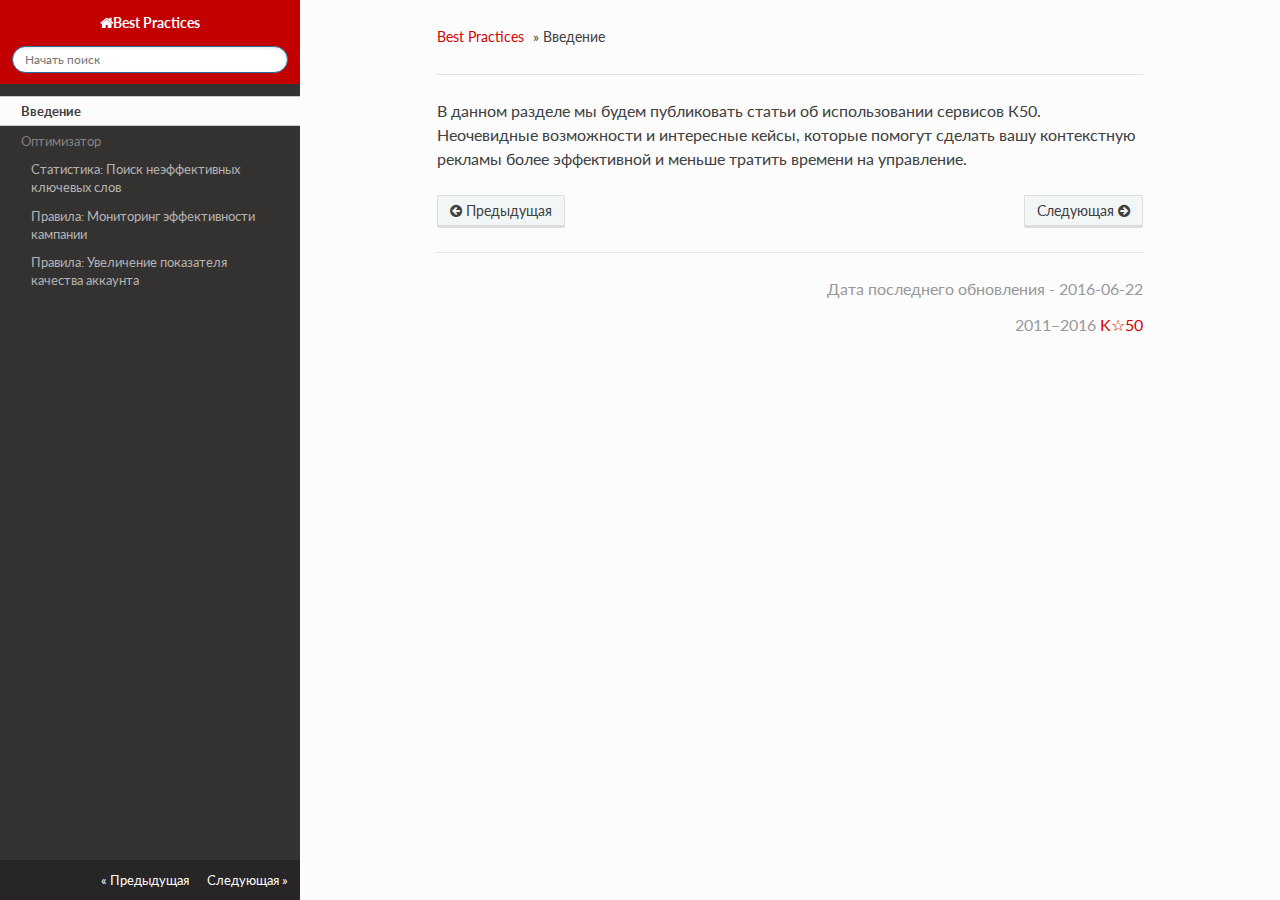
==== commit d13b1a3c: "Update index.html" ====
--- a/site/best-practices/index.html
+++ b/site/best-practices/index.html
@@ -287,7 +287,7 @@
           <div role="main">
             <div class="section">
               
-                <p>Рассказываем что это и что тут</p>
+                <p>В данном разделе мы будем публиковать статьи об использовании сервисов К50. Неочевидные возможности и интересные кейсы, которые помогут сделать вашу контекстную рекламы более эффективной и меньше тратить времени на управление.</p>
               
             </div>
           </div>
@@ -333,4 +333,4 @@
 </div>
 
 </body>
-</html>+</html>
